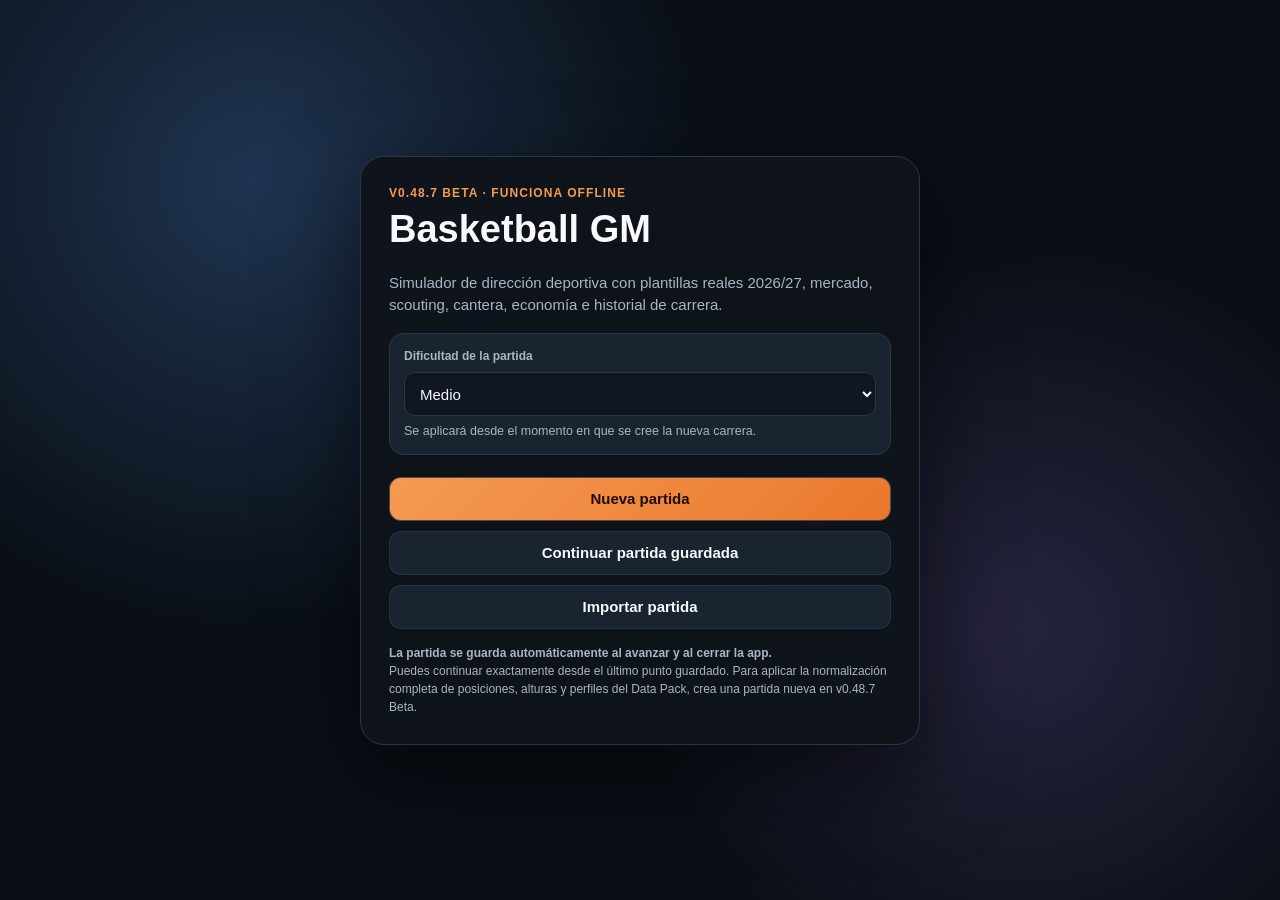
==== index.html @ 0c25a69c "Force installed app cache refresh for v0.48.7" ====
<!doctype html>
<html lang="es">
<head>
  <meta charset="utf-8" />
  <meta name="viewport" content="width=device-width,initial-scale=1,viewport-fit=cover" />
  <meta name="theme-color" content="#10141c" />
  <title>Basketball Manager</title>
  <script src="js/version.js"></script>
  <link rel="manifest" href="manifest.webmanifest?v=v0487" />
  <link rel="apple-touch-icon" sizes="192x192" href="icons/app-icon-192.png?v=v038" />
  <link rel="icon" type="image/png" sizes="192x192" href="icons/app-icon-192.png?v=v038" />
  <meta name="apple-mobile-web-app-capable" content="yes" />
  <meta name="apple-mobile-web-app-status-bar-style" content="black-translucent" />
  <meta name="apple-mobile-web-app-title" content="Basketball GM" />
  <meta name="mobile-web-app-capable" content="yes" />
  <link rel="stylesheet" href="css/styles.css?v=20260902b" />
  <link rel="stylesheet" href="css/mobile-safe-area.css" />
  <link rel="stylesheet" href="css/v022.css" />
  <link rel="stylesheet" href="css/v024.css" />
  <link rel="stylesheet" href="css/mobile-table-usability.css?v=20260902a" />
  <link rel="stylesheet" href="css/ui-v033.css?v=20260904a" />
  <link rel="stylesheet" href="css/ui-v035.css?v=20260904b" />
  <link rel="stylesheet" href="css/ui-v045.css?v=v045" />
  <link rel="stylesheet" href="css/ui-v046.css?v=v047" />
  <link rel="stylesheet" href="css/ui-v047.css?v=v048" />
  <link rel="stylesheet" href="css/ui-v048.css?v=v0487" />
  <link rel="stylesheet" href="css/ui-v049.css?v=v0487" />
</head>
<body>
  <div id="app"></div>
  <button id="pwaInstallBtn" class="pwa-install-btn" hidden>Instalar app</button>
  <div id="pwaInstallHint" class="pwa-install-hint" hidden></div>
  <script src="js/engine.js"></script>
  <script src="js/data.js"></script>
  <script src="js/data-quality.js?v=20260903b"></script>
  <script src="js/market-ai.js?v=20260903a"></script>
  <script src="js/real-free-agents-2026-27.js?v=20260902b"></script>
  <script src="js/real-rosters-2026-27.generated.js?v=20260903e"></script>
  <script src="js/real-rosters-manual-acb.js?v=20260903a"></script>
  <script src="js/real-rosters-manual-euro.js?v=20260903a"></script>
  <script src="js/real-rosters-manual-italy.js?v=20260903a"></script>
  <script src="js/real-rosters-manual-extra-2026-27.js?v=20260903a"></script>
  <script src="js/real-rosters-manual-more-2026-27.js?v=20260903a"></script>
  <script src="js/real-rosters-manual-greece-turkey-2026-27.js?v=20260903a"></script>
  <script src="js/real-rosters-manual-batch3-2026-27.js?v=20260903a"></script>
  <script src="js/real-rosters-manual-bigblock-2026-27.js?v=20260903a"></script>
  <script src="js/real-rosters-manual-batch4-2026-27.js?v=20260903a"></script>
  <script src="js/real-rosters-manual-batch5-2026-27.js?v=20260903a"></script>
  <script src="js/real-rosters-manual-batch6-2026-27.js?v=20260903a"></script>
  <script src="js/real-rosters-manual-batch7-2026-27.js?v=20260903a"></script>
  <script src="js/real-rosters-manual-batch8-2026-27.js?v=20260903a"></script>
  <script src="js/real-rosters-manual-batch9-2026-27.js?v=20260903a"></script>
  <script src="js/real-rosters-manual-batch10-2026-27.js?v=20260903a"></script>
  <script src="js/real-rosters-manual-batch11-2026-27.js?v=20260903a"></script>
  <script src="js/real-rosters-manual-batch12-2026-27.js?v=20260903a"></script>
  <script src="js/real-rosters-manual-batch13-2026-27.js?v=20260903a"></script>
  <script src="js/real-rosters-manual-batch14-2026-27.js?v=20260903a"></script>
  <script src="js/real-rosters-manual-batch15-2026-27.js?v=20260903a"></script>
  <script src="js/real-rosters-manual-batch16-2026-27.js?v=20260903a"></script>
  <script src="js/real-rosters-manual-merge.js?v=20260903u"></script>
  <script src="js/data-pack-real-2026-27.js?v=20260903u"></script>
  <script src="js/real-ratings-review-acb-euroleague-2026-27.js?v=20260903a"></script>
  <script src="js/app.js?v=v0487"></script>
  <script src="js/v022.js"></script>
  <script src="js/v024.js"></script>
  <script src="js/v025.js?v=20260902a"></script>
  <script src="js/v026.js?v=20260902a"></script>
  <script src="js/v027.js?v=20260903c"></script>
  <script src="js/pwa.js"></script>
  <script>
    window.addEventListener('load', () => {
      if (!('serviceWorker' in navigator)) return;
      setTimeout(() => navigator.serviceWorker.register('./sw.js?v=v0487', { updateViaCache: 'none' })
        .catch(err => console.warn('SW update:', err)), 0);
    });
  </script>
</body>
</html>
---- css/styles.css ----
:root{
  --bg:#0f131a;--panel:#171d27;--panel2:#202838;--text:#f5f7fb;--muted:#9aa7b8;
  --accent:#6fa8ff;--good:#56d38a;--warn:#f0bc5e;--bad:#f07178;--line:#2b3444;
  --shadow:0 14px 40px rgba(0,0,0,.28);--radius:16px;
}
*{box-sizing:border-box} html,body{margin:0;min-height:100%;background:var(--bg);color:var(--text);font-family:Inter,Segoe UI,Arial,sans-serif}
button,select,input{font:inherit}.hidden{display:none!important}.muted{color:var(--muted)}.good{color:var(--good)}.bad{color:var(--bad)}.warn{color:var(--warn)}
#app{min-height:100vh}.shell{display:grid;grid-template-columns:230px minmax(0,1fr);min-height:100vh}.sidebar{background:#0b0f15;border-right:1px solid var(--line);padding:18px 14px;position:sticky;top:0;height:100vh}.brand{font-weight:800;font-size:20px;margin:4px 8px 24px}.brand small{display:block;color:var(--muted);font-size:11px;font-weight:600;margin-top:2px}.nav{display:flex;flex-direction:column;gap:6px}.nav button,.bottom-nav button{background:transparent;color:var(--muted);border:0;text-align:left;padding:11px 12px;border-radius:12px;cursor:pointer}.nav button:hover,.nav button.active{background:var(--panel2);color:var(--text)}.side-footer{position:absolute;bottom:16px;left:14px;right:14px;color:var(--muted);font-size:12px}
.main{min-width:0}.topbar{height:68px;border-bottom:1px solid var(--line);display:flex;align-items:center;justify-content:space-between;padding:0 24px;background:rgba(15,19,26,.94);position:sticky;top:0;z-index:10;backdrop-filter:blur(10px)}.club-title{font-size:18px;font-weight:800}.club-meta{font-size:12px;color:var(--muted);margin-top:2px}.top-actions{display:flex;align-items:center;gap:10px}.budget{font-size:13px;color:var(--muted)}
.content{padding:24px;max-width:1350px;margin:0 auto 86px}.grid{display:grid;gap:16px}.grid.two{grid-template-columns:1.4fr 1fr}.grid.three{grid-template-columns:repeat(3,1fr)}.card{background:var(--panel);border:1px solid var(--line);border-radius:var(--radius);padding:18px;box-shadow:var(--shadow)}.card h2,.card h3{margin:0 0 14px}.eyebrow{text-transform:uppercase;letter-spacing:.09em;font-size:11px;color:var(--muted);font-weight:800}.big-score{font-size:36px;font-weight:900;line-height:1}.next-match{display:flex;align-items:center;justify-content:space-between;gap:12px;margin-top:15px}.match-teams{font-size:20px;font-weight:800}.date{color:var(--muted);font-size:13px;margin-top:4px}
.btn{border:0;border-radius:12px;padding:10px 14px;background:var(--panel2);color:var(--text);cursor:pointer;font-weight:700}.btn:hover{filter:brightness(1.08)}.btn.primary{background:var(--accent);color:#09111e}.btn.good{background:var(--good);color:#07120c}.btn.danger{background:var(--bad);color:#170809}.btn.small{padding:7px 10px;font-size:12px}.btn:disabled{opacity:.45;cursor:not-allowed}
.stat-row{display:grid;grid-template-columns:1fr auto;gap:12px;padding:9px 0;border-bottom:1px solid var(--line)}.stat-row:last-child{border-bottom:0}.rank-list{display:flex;flex-direction:column}.rank-item{display:grid;grid-template-columns:30px 1fr 42px 42px;gap:8px;padding:8px 0;border-bottom:1px solid var(--line);align-items:center;font-size:13px}.rank-item.user{font-weight:800;color:var(--accent)}
.table-wrap{overflow:auto;border-radius:12px;border:1px solid var(--line)}table{border-collapse:collapse;width:100%;min-width:760px;background:var(--panel)}th,td{padding:10px 12px;border-bottom:1px solid var(--line);font-size:13px;text-align:right;white-space:nowrap}th{position:sticky;top:0;background:#1d2532;color:var(--muted);z-index:2}td:first-child,th:first-child{text-align:left}.player-name{font-weight:750}.pill{display:inline-flex;padding:4px 8px;border-radius:999px;background:var(--panel2);font-size:11px;color:var(--muted)}
.player-card{display:grid;grid-template-columns:58px 1fr auto;gap:12px;align-items:center;padding:12px 0;border-bottom:1px solid var(--line)}.player-card:last-child{border-bottom:0}.ovr{width:52px;height:52px;border-radius:14px;background:var(--panel2);display:grid;place-items:center;font-weight:900;font-size:20px}.pc-name{font-weight:800}.pc-meta{font-size:12px;color:var(--muted);margin-top:3px}.pc-right{text-align:right}.bar{height:7px;background:#283243;border-radius:999px;overflow:hidden;margin-top:6px}.bar i{height:100%;display:block;background:var(--accent)}
.form-grid{display:grid;grid-template-columns:repeat(2,minmax(180px,1fr));gap:14px}.field{display:flex;flex-direction:column;gap:6px}.field label{font-size:12px;color:var(--muted);font-weight:700}.field select,.field input{background:#111722;border:1px solid var(--line);color:var(--text);padding:10px;border-radius:10px}.section-title{display:flex;justify-content:space-between;align-items:end;gap:12px;margin-bottom:16px}.section-title h1{margin:0;font-size:26px}.section-title p{margin:5px 0 0;color:var(--muted);font-size:13px}
.inbox-item{padding:12px 0;border-bottom:1px solid var(--line);display:flex;gap:10px}.inbox-item:last-child{border-bottom:0}.dot{width:10px;height:10px;border-radius:50%;background:var(--accent);margin-top:5px;flex:0 0 auto}.dot.warn{background:var(--warn)}.dot.bad{background:var(--bad)}.msg-title{font-weight:750;font-size:13px}.msg-text{font-size:12px;color:var(--muted);margin-top:2px}.schedule-item{display:grid;grid-template-columns:85px 1fr auto;gap:10px;align-items:center;padding:11px 0;border-bottom:1px solid var(--line)}.schedule-item:last-child{border-bottom:0}.schedule-item.played{opacity:.68}.score-chip{font-weight:900}.win{color:var(--good)}.loss{color:var(--bad)}
.modal-backdrop{position:fixed;inset:0;background:rgba(0,0,0,.68);display:grid;place-items:center;padding:18px;z-index:100}.modal{width:min(980px,100%);max-height:90vh;overflow:auto;background:#111722;border:1px solid var(--line);border-radius:20px;box-shadow:0 25px 80px rgba(0,0,0,.55);padding:20px}.modal-head{display:flex;justify-content:space-between;gap:12px;align-items:center;margin-bottom:18px}.result-head{text-align:center;padding:16px 0 24px}.result-teams{font-size:20px;font-weight:800}.result-score{font-size:50px;font-weight:950;margin:8px 0}.tabs{display:flex;gap:8px;flex-wrap:wrap;margin-bottom:14px}.tabs button{border:1px solid var(--line);background:var(--panel);color:var(--muted);padding:8px 11px;border-radius:10px;cursor:pointer}.tabs button.active{color:var(--text);border-color:var(--accent)}
.start-screen{min-height:100vh;display:grid;place-items:center;padding:24px;background:radial-gradient(circle at 20% 20%,#1f3451,transparent 36%),radial-gradient(circle at 80% 70%,#25243e,transparent 32%),var(--bg)}.start-card{width:min(560px,100%);background:rgba(15,19,26,.92);border:1px solid var(--line);border-radius:24px;padding:28px;box-shadow:0 30px 90px rgba(0,0,0,.5)}.start-card h1{font-size:38px;margin:0 0 6px}.start-card p{color:var(--muted);line-height:1.5}.start-actions{display:grid;gap:10px;margin-top:22px}.file-input{display:none}.note{font-size:12px;color:var(--muted);line-height:1.5;margin-top:15px}
.bottom-nav{display:none}.toast{position:fixed;right:20px;bottom:20px;background:#202838;border:1px solid var(--line);padding:11px 14px;border-radius:12px;z-index:150;box-shadow:var(--shadow);font-size:13px}
@media(max-width:900px){.shell{grid-template-columns:1fr}.sidebar{display:none}.topbar{height:60px;padding:0 14px}.content{padding:14px 12px 88px}.grid.two,.grid.three{grid-template-columns:1fr}.bottom-nav{position:fixed;display:grid;grid-template-columns:repeat(5,1fr);left:0;right:0;bottom:0;background:#0b0f15;border-top:1px solid var(--line);z-index:30;padding-bottom:env(safe-area-inset-bottom)}.bottom-nav button{text-align:center;padding:11px 4px 8px;font-size:11px}.bottom-nav button.active{color:var(--accent)}.budget{display:none}.form-grid{grid-template-columns:1fr}.next-match{align-items:flex-start;flex-direction:column}.section-title{align-items:flex-start;flex-direction:column}.modal{padding:14px}.result-score{font-size:42px}.player-card{grid-template-columns:54px 1fr}.pc-right{grid-column:2;text-align:left}.start-card{padding:22px}.start-card h1{font-size:32px}}

/* v0.3 director deportivo */
.link-btn{background:none;border:0;color:var(--text);padding:0;cursor:pointer;text-align:left}.link-btn:hover{color:var(--accent);text-decoration:underline}.ovr-btn{border:0;color:var(--text);cursor:pointer}.tiny{font-size:11px;color:var(--muted);margin-top:3px}.inbox-body{min-width:0;flex:1}.inbox-actions{display:flex;gap:7px;margin-top:9px;flex-wrap:wrap}.finance-chips{display:flex;gap:8px;flex-wrap:wrap}.market-tabs{margin-bottom:16px}.market-filters{display:grid;grid-template-columns:2fr repeat(3,1fr);gap:12px}.table-note{font-size:11px;color:var(--muted);padding-top:10px}.summary-strip{display:grid;grid-template-columns:repeat(3,1fr);gap:10px;margin-bottom:16px}.summary-strip>div{background:var(--panel2);border-radius:12px;padding:12px;display:flex;flex-direction:column;gap:4px}.switch-row{display:inline-flex;gap:6px;align-items:center;justify-content:flex-end}.offer-card{display:flex;justify-content:space-between;align-items:center;gap:14px;padding:13px 0;border-bottom:1px solid var(--line)}.offer-card:last-child{border-bottom:0}.offer-card.resolved{opacity:.58}.news-line{display:grid;grid-template-columns:95px 1fr;gap:12px;padding:9px 0;border-bottom:1px solid var(--line);font-size:13px}.news-line:last-child{border-bottom:0}.action-row{display:flex;gap:8px;flex-wrap:wrap}.good-pill{color:var(--good);border:1px solid rgba(86,211,138,.35)}
.profile-hero{display:grid;grid-template-columns:130px 1fr;gap:20px;align-items:center;background:var(--panel);border:1px solid var(--line);border-radius:16px;padding:18px}.profile-ovr{height:112px;border-radius:18px;background:var(--panel2);display:grid;place-items:center;font-size:44px;font-weight:950}.profile-ovr span{display:block;font-size:10px;color:var(--muted);margin-top:-32px}.attribute-grid{display:grid;grid-template-columns:repeat(3,1fr);gap:12px;margin-top:16px}.attr-group{background:var(--panel);border:1px solid var(--line);border-radius:14px;padding:14px}.attr-group h3{margin:0 0 10px}.attr-line{display:flex;justify-content:space-between;gap:12px;padding:6px 0;border-bottom:1px solid var(--line);font-size:12px}.attr-line:last-child{border-bottom:0}.modal-actions{display:flex;justify-content:flex-end;gap:8px;margin-top:16px}.negotiation-summary{display:flex;flex-wrap:wrap;gap:9px;margin-bottom:14px}.negotiation-summary>span{background:var(--panel2);border-radius:999px;padding:7px 10px;font-size:12px}.inner-card{box-shadow:none}.neg-response{margin:14px 0;padding:12px;border-radius:12px;background:var(--panel2);color:var(--muted);font-size:13px;line-height:1.45}.negotiation-form{margin-bottom:12px}
@media(max-width:900px){.market-filters{grid-template-columns:1fr 1fr}.summary-strip{grid-template-columns:1fr}.profile-hero{grid-template-columns:90px 1fr}.profile-ovr{height:90px;font-size:34px}.attribute-grid{grid-template-columns:1fr}.news-line{grid-template-columns:75px 1fr}.offer-card{align-items:flex-start;flex-direction:column}.finance-chips{width:100%}}
@media(max-width:560px){.market-filters{grid-template-columns:1fr}.profile-hero{grid-template-columns:1fr}.profile-ovr{height:78px}.profile-ovr span{margin-top:-22px}}

/* v0.4 scouting */
.knowledge-0{color:var(--muted)}.knowledge-1{color:#d0d7e2}.knowledge-2{color:var(--warn)}.knowledge-3{color:var(--good)}
.estimated-ovr{font-size:32px}.estimated-ovr span{font-size:10px}.scout-grid{align-items:stretch}.scout-card{min-height:235px}.scout-busy,.scout-free{margin-top:14px;border-radius:12px;padding:10px 12px;display:flex;flex-direction:column;gap:3px;font-size:12px}.scout-busy{background:rgba(240,188,94,.10);border:1px solid rgba(240,188,94,.28);color:var(--warn)}.scout-busy span{color:var(--muted)}.scout-free{background:rgba(86,211,138,.10);border:1px solid rgba(86,211,138,.28);color:var(--good);font-weight:800}.warn-pill{color:var(--warn);border:1px solid rgba(240,188,94,.35)}

/* v0.5+: quinteto, staff y estadísticas */
.training-label{font-size:11px;color:var(--muted);font-weight:800;margin-bottom:5px;text-transform:uppercase;letter-spacing:.04em}.section-inline{display:flex;justify-content:space-between;align-items:center;gap:12px;margin-bottom:12px}.court-wrap{display:flex;justify-content:center}.basket-court{position:relative;width:min(100%,720px);aspect-ratio:1.72/1;border:3px solid rgba(255,255,255,.68);border-radius:14px;background:linear-gradient(90deg,rgba(203,143,75,.34),rgba(184,119,61,.28));overflow:hidden;box-shadow:inset 0 0 0 2px rgba(0,0,0,.12)}.court-line.half{position:absolute;left:0;right:0;top:50%;height:2px;background:rgba(255,255,255,.6)}.court-circle{position:absolute;border:2px solid rgba(255,255,255,.58);border-radius:50%}.center-circle{width:16%;aspect-ratio:1;left:42%;top:36%}.paint{position:absolute;left:35%;width:30%;height:18%;border:2px solid rgba(255,255,255,.55)}.paint-top{top:-2px}.paint-bottom{bottom:-2px}.top-arc{width:28%;height:22%;left:36%;top:-14%;}.bottom-arc{width:28%;height:22%;left:36%;bottom:-14%}.court-player{position:absolute;transform:translate(-50%,-50%);min-width:112px;max-width:150px;border:1px solid rgba(255,255,255,.25);background:rgba(10,15,22,.9);color:var(--text);border-radius:13px;padding:7px 9px;box-shadow:0 6px 18px rgba(0,0,0,.28);cursor:pointer;text-align:center}.court-player:hover{border-color:var(--accent);transform:translate(-50%,-50%) scale(1.04)}.court-player b{display:block;font-size:12px;white-space:nowrap;overflow:hidden;text-overflow:ellipsis}.court-player small{display:block;color:var(--muted);font-size:10px;margin-top:2px}.court-pos{display:block;color:var(--accent);font-size:9px;font-weight:900;text-transform:uppercase;letter-spacing:.04em;margin-bottom:2px}.pos-pg{left:50%;top:78%}.pos-sg{left:23%;top:61%}.pos-sf{left:77%;top:61%}.pos-pf{left:33%;top:29%}.pos-c{left:66%;top:21%}.staff-row{display:grid;grid-template-columns:minmax(160px,1fr) auto auto;gap:14px;align-items:center;padding:12px 0;border-bottom:1px solid var(--line)}.staff-row:last-child{border-bottom:0}.staff-metrics{display:flex;gap:12px;flex-wrap:wrap;font-size:12px;color:var(--muted)}.staff-metrics b{color:var(--text)}.stats-filters{display:grid;grid-template-columns:repeat(2,minmax(180px,280px));gap:14px}.user-stat-row{background:rgba(93,155,255,.08)}
@media(max-width:700px){.basket-court{aspect-ratio:1.25/1}.court-player{min-width:78px;max-width:100px;padding:5px}.court-player b{font-size:10px}.court-player small{font-size:9px}.pos-pg{top:80%}.pos-sg{left:20%;top:61%}.pos-sf{left:80%;top:61%}.pos-pf{left:30%;top:29%}.pos-c{left:70%;top:23%}.staff-row{grid-template-columns:1fr auto}.staff-metrics{grid-column:1/3}.stats-filters{grid-template-columns:1fr}.section-inline{align-items:flex-start;flex-direction:column}.bottom-nav{grid-template-columns:repeat(6,1fr)}}

/* v0.6 Cantera */
.action-stack{display:flex;gap:6px;flex-wrap:wrap}.young-actions{display:flex;gap:5px;margin-top:6px}.tiny-btn{font-size:11px;padding:5px 7px}.loan-list{display:grid;gap:10px}.loan-row,.development-row{display:grid;grid-template-columns:minmax(180px,1.3fr) minmax(260px,1.5fr);gap:14px;align-items:center;padding:13px 0;border-bottom:1px solid var(--line)}.loan-row:last-child,.development-row:last-child{border-bottom:0}.loan-stats{display:flex;gap:14px;justify-content:flex-end;flex-wrap:wrap}.loan-stats span{font-size:12px;color:var(--muted)}.loan-stats b{color:var(--text);margin-left:3px}.development-row{grid-template-columns:minmax(180px,1.2fr) minmax(260px,1.5fr) auto}.dev-meter{display:grid;grid-template-columns:auto 1fr auto;gap:8px;align-items:center;font-size:12px}.dev-meter .bar{min-width:120px}.staff-card{display:flex;justify-content:space-between;gap:12px;align-items:center;padding:12px;border:1px solid var(--line);border-radius:12px;background:rgba(255,255,255,.025)}
@media(max-width:760px){.loan-row,.development-row{grid-template-columns:1fr}.loan-stats{justify-content:flex-start}.dev-meter{grid-template-columns:auto 1fr auto}.action-stack{flex-direction:column}.bottom-nav button{font-size:10px;padding:8px 5px}}

/* v0.7 roles, moral, tarjetas y cesiones */
.player-card-v07{align-items:stretch;padding:14px 0}.pc-main{min-width:0}.pc-head{display:flex;gap:9px;align-items:center;justify-content:space-between;flex-wrap:wrap}.morale-pill{display:inline-flex;align-items:center;border-radius:999px;padding:4px 8px;font-size:10px;font-weight:850;border:1px solid transparent}.morale-great{color:#6be69d;background:rgba(86,211,138,.13);border-color:rgba(86,211,138,.35)}.morale-good{color:#9be8bc;background:rgba(86,211,138,.08);border-color:rgba(86,211,138,.22)}.morale-normal{color:#d6dbe5;background:rgba(180,190,205,.08);border-color:rgba(180,190,205,.18)}.morale-low{color:var(--warn);background:rgba(240,188,94,.09);border-color:rgba(240,188,94,.27)}.morale-bad{color:var(--bad);background:rgba(240,113,120,.09);border-color:rgba(240,113,120,.30)}
.role-row{display:flex;align-items:center;gap:7px;flex-wrap:wrap;margin-top:8px;font-size:11px;color:var(--muted)}.role-row select{background:#111722;border:1px solid var(--line);color:var(--text);padding:5px 7px;border-radius:8px;font-size:11px}.promised-role{opacity:.75}.minutes-head{display:flex;justify-content:space-between;gap:10px;font-size:10px;color:var(--muted);margin-top:9px}.minutes-head b{color:var(--accent)}.minutes-bar{margin-top:4px;height:6px}.card-stats{display:flex;gap:10px;flex-wrap:wrap;margin-top:8px}.card-stats span{font-size:10px;color:var(--muted);background:rgba(255,255,255,.025);border:1px solid var(--line);border-radius:7px;padding:4px 6px}.card-stats b{color:var(--text);margin-left:2px}.loan-quality{display:flex;gap:8px;align-items:center;flex-wrap:wrap}
@media(max-width:900px){.player-card-v07{grid-template-columns:54px 1fr}.player-card-v07 .pc-right{grid-column:2}.pc-head{align-items:flex-start}.card-stats{gap:5px}.role-row{align-items:flex-start}}

/* v0.10 filtros persistentes, paginación y estadísticas globales */
.filter-actions{justify-content:flex-end}.market-result-head{display:flex;justify-content:space-between;gap:12px;align-items:center;color:var(--muted);font-size:12px;margin-bottom:10px}.market-result-head b{color:var(--text)}.pagination{display:flex;align-items:center;justify-content:center;gap:12px;padding-top:14px;color:var(--muted);font-size:12px}.pagination span{min-width:130px;text-align:center}
@media(max-width:700px){.market-result-head{align-items:flex-start;flex-direction:column}.pagination{justify-content:space-between}.pagination span{min-width:0}.filter-actions .btn{width:100%}}

/* v0.11 gestión humana, directiva y patrocinio */
.confidence-score{font-size:28px;font-weight:950;color:var(--accent);line-height:1}.confidence-score small{font-size:11px;color:var(--muted);font-weight:700}.confidence-bar{height:8px;margin-bottom:12px}.objective-row{display:flex;justify-content:space-between;gap:12px;align-items:center;padding:10px 0;border-bottom:1px solid var(--line)}.objective-row:last-child{border-bottom:0}.objective-row>div{display:flex;flex-direction:column;gap:3px}.objective-row small{color:var(--muted);font-size:10px}.coach-mini{display:grid;grid-template-columns:1fr auto auto;align-items:center;gap:10px;margin-top:12px;padding-top:12px;border-top:1px solid var(--line);font-size:12px}.coach-mini span{color:var(--muted)}.sponsor-summary{display:flex;flex-direction:column;gap:5px;margin-bottom:12px}.sponsor-summary b{font-size:18px}.sponsor-summary span{color:var(--muted);font-size:11px}.sponsor-summary strong{color:var(--good)}.sponsor-offer{display:flex;flex-direction:column}.sponsor-fixed{font-size:25px;font-weight:950;color:var(--accent);margin:8px 0 14px}.sponsor-fixed small{display:block;font-size:10px;color:var(--muted);font-weight:700;margin-top:2px}.board-home .section-inline{margin-bottom:8px}
@media(max-width:700px){.coach-mini{grid-template-columns:1fr}.coach-mini .btn{width:100%}.objective-row{align-items:flex-start}.grid.three{grid-template-columns:1fr}}

/* ===== v0.12 ===== */
.grid.five{grid-template-columns:repeat(5,minmax(0,1fr))}
.depth-grid{align-items:start}
.depth-card{min-width:0}
.depth-card h3{margin:0}
.depth-player{display:flex;justify-content:space-between;gap:10px;padding:9px 0;border-bottom:1px solid var(--border)}
.depth-player:last-of-type{border-bottom:0}
.need-alta{border-color:rgba(239,83,80,.5);color:#ff9a98}
.need-media{border-color:rgba(255,183,77,.5);color:#ffd18b}
.need-baja{border-color:rgba(102,187,106,.5);color:#a7e7aa}
.big-metric{font-size:44px;font-weight:900;line-height:1;margin:8px 0}.big-metric small{font-size:15px;color:var(--muted);margin-left:4px}
.player-line,.chem-row,.coach-trust-row,.recent-result{display:flex;align-items:center;justify-content:space-between;gap:12px;padding:9px 0;border-bottom:1px solid var(--border)}
.player-line span{font-size:12px;color:var(--muted)}
.chem-row.good b{color:#85d98b}.chem-row.bad b{color:#ff8582}
.coach-trust-row .link-btn{min-width:155px;text-align:left}
.mini-meter{height:7px;background:rgba(255,255,255,.08);border-radius:99px;overflow:hidden;flex:1}.mini-meter i{display:block;height:100%;background:#2f83ff;border-radius:99px}
.recent-result.win{border-left:3px solid #66bb6a;padding-left:8px}.recent-result.loss{border-left:3px solid #ef5350;padding-left:8px}
.small-score{font-size:27px}
.watch-btn{font-size:18px;min-width:36px}.watch-btn.watched{color:#ffd166}
.big-link{font-size:18px;font-weight:800;margin:6px 0 14px}
.dashboard-extra .card{min-height:150px}
.action-stack{display:flex;flex-direction:column;gap:9px}
@media(max-width:1180px){.grid.five{grid-template-columns:repeat(2,minmax(0,1fr))}}
@media(max-width:720px){.grid.five{grid-template-columns:1fr}.coach-trust-row{align-items:flex-start;flex-wrap:wrap}.coach-trust-row .mini-meter{order:3;flex-basis:100%}}

/* v0.13 */
.profile-tabs{display:flex;gap:8px;flex-wrap:wrap;margin:14px 0 10px}.profile-tabs button{border:1px solid var(--line);background:var(--panel2);color:var(--muted);padding:8px 12px;border-radius:10px;cursor:pointer}.profile-tabs button.active{background:var(--accent);color:#fff;border-color:transparent}.profile-alert{padding:10px 12px;border-radius:10px;margin-top:12px;background:rgba(197,67,67,.12);border:1px solid rgba(197,67,67,.35)}
.medical-row,.draft-row,.injury-history{display:flex;align-items:center;justify-content:space-between;gap:12px;padding:11px 0;border-bottom:1px solid var(--line)}.medical-row:last-child,.draft-row:last-child,.injury-history:last-child{border-bottom:none}.injury-history{align-items:flex-start;flex-direction:column;gap:4px}.injury-history span{color:var(--muted);font-size:.85rem}.tiny-check{display:flex;align-items:center;gap:6px;white-space:nowrap;font-size:.78rem;color:var(--muted)}
.dev-chart{height:155px;display:flex;align-items:flex-end;gap:7px;padding:16px 4px 24px;border-bottom:1px solid var(--line);margin-bottom:14px}.dev-bar{height:100%;flex:1;min-width:13px;display:flex;align-items:flex-end;position:relative}.dev-bar i{width:100%;display:block;background:linear-gradient(180deg,var(--accent),rgba(77,143,255,.42));border-radius:5px 5px 2px 2px}.dev-bar small{position:absolute;bottom:-20px;left:50%;transform:translateX(-50%);font-size:.62rem;color:var(--muted);white-space:nowrap}.warn{color:#c59033}.pill.warn{background:rgba(197,144,51,.14);color:#d8a54d}.player-card .injury-badge{display:inline-flex;margin-top:6px;background:rgba(197,67,67,.12);color:#d96a6a;border-radius:999px;padding:3px 7px;font-size:.7rem}

/* v0.14 personality / agents */
.personality-bars{display:grid;gap:8px;margin-top:12px}.personality-row{display:flex;justify-content:space-between;gap:14px;align-items:center;padding:9px 0;border-bottom:1px solid rgba(255,255,255,.08)}.personality-row>div:first-child{display:flex;flex-direction:column}.personality-row small{color:var(--muted);font-size:11px;margin-top:2px}.mini-score{min-width:42px;height:34px;border-radius:10px;background:rgba(42,126,255,.14);display:flex;align-items:center;justify-content:center;font-weight:800}.personality-row:last-child{border-bottom:0}

/* v0.15 economía avanzada */
.good-text{color:var(--good)!important}.bad-text{color:#ef7774!important}
.grid.four{grid-template-columns:repeat(4,minmax(0,1fr))}
@media(max-width:1100px){.grid.four{grid-template-columns:repeat(2,minmax(0,1fr))}}
@media(max-width:700px){.grid.four{grid-template-columns:1fr}}

/* v0.16 estadísticas avanzadas, historial, récords y logros */
.stats-filters-v16{grid-template-columns:2fr 1fr 1.3fr .8fr}
.stats-leaders{display:grid;grid-template-columns:repeat(3,minmax(0,1fr));gap:12px;margin-top:16px}
.stat-leader{background:var(--panel);border:1px solid var(--line);border-radius:14px;padding:14px;display:flex;flex-direction:column;gap:3px;min-width:0}
.stat-leader small{font-size:10px;color:var(--muted);text-transform:uppercase;letter-spacing:.08em}.stat-leader b{font-size:26px;color:var(--accent)}.stat-leader span{font-size:12px;white-space:nowrap;overflow:hidden;text-overflow:ellipsis}
.history-kpis .big-metric{margin-bottom:5px}.record-grid{display:grid;grid-template-columns:repeat(2,minmax(0,1fr));gap:8px}.record-line{display:grid;grid-template-columns:1fr auto;gap:3px 10px;padding:11px;border:1px solid var(--line);border-radius:11px;background:rgba(255,255,255,.022)}.record-line span{font-size:11px;color:var(--muted)}.record-line b{font-size:18px;color:var(--text)}.record-line small{grid-column:1/3;color:var(--muted);font-size:10px;white-space:nowrap;overflow:hidden;text-overflow:ellipsis}
.achievement-grid{display:grid;grid-template-columns:repeat(2,minmax(0,1fr));gap:8px}.achievement{display:grid;grid-template-columns:38px 1fr;gap:10px;align-items:center;padding:10px;border:1px solid var(--line);border-radius:11px}.achievement-icon{width:36px;height:36px;border-radius:10px;display:flex;align-items:center;justify-content:center;background:rgba(255,255,255,.05);font-weight:950}.achievement b,.achievement small,.achievement em{display:block}.achievement small{font-size:10px;color:var(--muted);margin-top:2px}.achievement em{font-size:9px;color:var(--good);font-style:normal;margin-top:4px}.achievement.locked{opacity:.42;filter:saturate(.35)}.achievement.unlocked{border-color:rgba(86,211,138,.32);background:rgba(86,211,138,.035)}.achievement.unlocked .achievement-icon{background:rgba(86,211,138,.13);color:var(--good)}
.season-history{border-top:1px solid var(--line)}.season-history:first-of-type{border-top:0}.season-history summary{cursor:pointer;display:grid;grid-template-columns:110px 1fr 1.2fr;gap:12px;align-items:center;padding:14px 4px;list-style:none}.season-history summary::-webkit-details-marker{display:none}.season-history summary span{font-size:11px;color:var(--muted)}.season-history[open] summary{color:var(--accent)}.season-history-body{padding:0 4px 12px}
@media(max-width:900px){.stats-filters-v16{grid-template-columns:1fr 1fr}.record-grid,.achievement-grid{grid-template-columns:1fr}.season-history summary{grid-template-columns:1fr 1fr}.season-history summary span:last-child{grid-column:1/3}}
@media(max-width:620px){.stats-filters-v16,.stats-leaders{grid-template-columns:1fr}.season-history summary{grid-template-columns:1fr}.season-history summary span:last-child{grid-column:auto}.stat-leader{padding:11px}.history-kpis{grid-template-columns:repeat(2,minmax(0,1fr))!important}}
.compact-career{margin:8px 0 12px}.compact-career>div{padding:9px;border:1px solid var(--line);border-radius:9px;background:rgba(255,255,255,.02)}.compact-career small,.compact-career b{display:block}.compact-career small{font-size:9px;color:var(--muted);text-transform:uppercase}.compact-career b{margin-top:3px}

/* v0.17 experiencia de juego */
.preseason-banner{display:flex;align-items:center;justify-content:space-between;gap:12px;padding:12px 14px;margin-bottom:16px;border:1px solid rgba(86,211,138,.32);background:rgba(86,211,138,.06);border-radius:14px}.preseason-banner>div{display:flex;flex-direction:column;gap:3px}.preseason-banner span{font-size:11px;color:var(--muted)}
.preseason-focus{display:flex;gap:8px;flex-wrap:wrap}.friendly-row{display:flex;justify-content:space-between;gap:12px;padding:10px 0;border-bottom:1px solid var(--line)}.friendly-row:last-child{border-bottom:0}
.profile-summary-grid{display:grid;grid-template-columns:repeat(4,minmax(0,1fr));gap:8px;margin:12px 0}.profile-summary-grid>div{padding:10px;border:1px solid var(--line);border-radius:11px;background:rgba(255,255,255,.025)}.profile-summary-grid small,.profile-summary-grid b,.profile-summary-grid span{display:block}.profile-summary-grid small{font-size:9px;text-transform:uppercase;color:var(--muted)}.profile-summary-grid b{font-size:15px;margin-top:4px}.profile-summary-grid span{font-size:10px;color:var(--muted);margin-top:2px}
.weekly-kpis{display:grid;grid-template-columns:repeat(4,1fr);gap:6px;margin:10px 0}.weekly-kpis span{padding:8px;background:rgba(255,255,255,.025);border-radius:9px;font-size:10px;color:var(--muted)}.weekly-kpis b{display:block;font-size:17px;color:var(--text)}
.notice-tabs{margin-bottom:12px}.notice-center{padding-top:8px}.notice-row{display:grid;grid-template-columns:70px 1fr;gap:12px;padding:13px 0;border-bottom:1px solid var(--line)}.notice-row.resolved{opacity:.48}.notice-row p{margin:4px 0;color:var(--muted);font-size:12px}.notice-row small{font-size:10px;color:var(--muted)}.notice-tag{font-size:9px;font-weight:900;letter-spacing:.06em;color:var(--accent);padding-top:2px}.inbox-actions{display:flex;gap:7px;flex-wrap:wrap;margin-top:8px}
.calendar-toolbar{display:flex;justify-content:space-between;align-items:center;gap:12px;margin-bottom:12px}.calendar-toolbar select{background:#111722;border:1px solid var(--line);color:var(--text);padding:9px;border-radius:10px}.schedule-layout{grid-template-columns:minmax(0,2.3fr) minmax(260px,.8fr)}.month-calendar{min-width:700px}.cal-weekdays,.cal-grid{display:grid;grid-template-columns:repeat(7,1fr)}.cal-weekdays span{text-align:center;font-size:10px;color:var(--muted);padding:6px}.cal-cell{min-height:105px;border:1px solid var(--line);padding:7px;background:rgba(255,255,255,.015);display:flex;flex-direction:column;gap:5px}.cal-cell.empty{opacity:.25;background:transparent}.cal-cell.today{outline:2px solid var(--accent);outline-offset:-2px}.cal-cell>b{font-size:11px}.cal-event{font-size:9px;padding:4px 5px;border-radius:6px;background:rgba(111,168,255,.12);line-height:1.2}.cal-event.scout{background:rgba(240,188,94,.12)}.cal-event.friendly{background:rgba(86,211,138,.12)}.agenda-alert{display:flex;justify-content:space-between;gap:10px;padding:8px 0;border-bottom:1px solid var(--line);font-size:11px}.agenda-alert:last-child{border-bottom:0}
.global-search-results{display:grid;grid-template-columns:2fr 1fr 1fr;gap:14px;margin-top:14px}.search-section{min-width:0}.search-section h3{margin:0 0 7px}.search-result{width:100%;display:flex;flex-direction:column;align-items:flex-start;gap:2px;padding:9px;border:0;border-bottom:1px solid var(--line);background:transparent;color:var(--text);text-align:left;cursor:pointer}.search-result:hover{background:rgba(255,255,255,.035)}.search-result span{font-size:10px;color:var(--muted)}.search-result.static{cursor:default}.comparison-table th,.comparison-table td{text-align:center}.comparison-table th:first-child,.comparison-table td:first-child{text-align:left}.unit-grid{display:grid;grid-template-columns:1fr 1fr;gap:20px}.unit-player{display:flex;justify-content:space-between;gap:12px;padding:9px 0;border-bottom:1px solid var(--line)}
@media(max-width:950px){.schedule-layout{grid-template-columns:1fr}.global-search-results{grid-template-columns:1fr}.profile-summary-grid{grid-template-columns:1fr 1fr}.month-calendar{min-width:620px}.calendar-toolbar{align-items:flex-start;flex-direction:column}.unit-grid{grid-template-columns:1fr}}
@media(max-width:620px){.profile-summary-grid,.weekly-kpis{grid-template-columns:1fr 1fr}.notice-row{grid-template-columns:1fr}.notice-tag{padding-top:0}.preseason-banner{align-items:flex-start;flex-direction:column}.month-calendar{min-width:570px}}


/* v0.17.1 fix responsive de cantera */
.academy-table-wrap{position:relative;overflow-x:auto;overflow-y:visible;-webkit-overflow-scrolling:touch;overscroll-behavior-inline:contain}
.academy-table{min-width:1220px}
.academy-table .academy-actions-col{position:sticky;right:0;background:#171e29;z-index:3;box-shadow:-10px 0 14px rgba(5,8,12,.22)}
.academy-table thead .academy-actions-col{z-index:5;background:#1d2532}
.academy-table tbody tr:hover .academy-actions-col{background:#1b2430}
.academy-mobile-actions{display:none;gap:6px;margin-top:7px;flex-wrap:wrap}
@media(max-width:760px){
  .academy-table{min-width:900px}
  .academy-mobile-actions{display:flex}
  .academy-table th:nth-child(6),.academy-table td:nth-child(6),
  .academy-table th:nth-child(9),.academy-table td:nth-child(9),
  .academy-table th:nth-child(10),.academy-table td:nth-child(10),
  .academy-table th:nth-child(11),.academy-table td:nth-child(11),
  .academy-table th:nth-child(13),.academy-table td:nth-child(13),
  .academy-table th:nth-child(14),.academy-table td:nth-child(14){display:none}
  .academy-table .academy-actions-col{display:none}
  .academy-table td:first-child,.academy-table th:first-child{min-width:170px}
  .academy-table-wrap{margin-left:-4px;margin-right:-4px}
}

/* ===== v0.19 combined: long-term balance + mobile-first visual polish ===== */
:root{
  --bg:#0b1017;--panel:#121a24;--panel2:#1a2532;--text:#f7f9fc;--muted:#94a3b8;
  --accent:#7cb4ff;--accent-strong:#4f91ed;--good:#5fd79a;--warn:#f2bd65;--bad:#f27d84;--line:#263344;
  --shadow:0 12px 34px rgba(0,0,0,.22);--radius:18px;--surface-soft:rgba(255,255,255,.028)
}
html[data-theme="light"]{
  --bg:#f3f6fa;--panel:#ffffff;--panel2:#edf2f8;--text:#152033;--muted:#627187;
  --accent:#2f78d8;--accent-strong:#1c63bd;--good:#23885a;--warn:#ad7516;--bad:#c64e56;--line:#d9e1ec;
  --shadow:0 9px 28px rgba(43,61,83,.10);--surface-soft:rgba(22,54,92,.035)
}
html[data-theme="light"] body{background:linear-gradient(180deg,#f8fafc 0,#f2f6fb 100%)}
html[data-theme="light"] .sidebar,html[data-theme="light"] .bottom-nav{background:#fff}
html[data-theme="light"] .topbar{background:rgba(248,250,252,.90)}
html[data-theme="light"] .field select,html[data-theme="light"] .field input,html[data-theme="light"] .calendar-toolbar select{background:#fff;color:var(--text)}
html[data-theme="light"] th{background:#edf2f8}
html[data-theme="light"] .modal{background:#fff}
html[data-theme="light"] .court-player{background:rgba(255,255,255,.94);color:#162236}
html[data-theme="light"] .academy-table .academy-actions-col{background:#fff}
html[data-theme="light"] .academy-table thead .academy-actions-col{background:#edf2f8}

body{background:radial-gradient(circle at 100% 0%,rgba(67,121,192,.11),transparent 28%),var(--bg)}
.sidebar{background:linear-gradient(180deg,#090e14 0,#0d141d 100%);padding:20px 14px}
.brand{letter-spacing:.02em}.brand small{margin-top:5px}
.nav button{display:flex;align-items:center;gap:9px;font-weight:700;transition:.18s ease}
.nav button.active{box-shadow:inset 3px 0 0 var(--accent)}
.topbar{height:70px;background:rgba(11,16,23,.88);box-shadow:0 1px 0 rgba(255,255,255,.02)}
.content{padding:26px;max-width:1440px}
.card{box-shadow:var(--shadow);background:linear-gradient(180deg,var(--panel),color-mix(in srgb,var(--panel) 92%,var(--panel2) 8%));transition:transform .16s ease,border-color .16s ease}
.card:hover{border-color:color-mix(in srgb,var(--line) 65%,var(--accent) 35%)}
.btn{min-height:40px;display:inline-flex;align-items:center;justify-content:center;gap:6px;transition:transform .12s ease,filter .12s ease,background .12s ease}
.btn:hover{transform:translateY(-1px)}.btn:active{transform:translateY(0)}
.btn.primary{background:linear-gradient(135deg,var(--accent),var(--accent-strong))}
.icon-btn{min-width:40px;padding-inline:10px}
.pill{border:1px solid color-mix(in srgb,var(--line) 80%,transparent);background:var(--surface-soft)}
.section-title h1{font-size:clamp(24px,3vw,34px);letter-spacing:-.035em}
.big-metric{font-size:clamp(30px,4vw,44px);font-weight:950;letter-spacing:-.04em}
.table-wrap{scrollbar-width:thin;scrollbar-color:var(--line) transparent}
th{top:0;z-index:4}.table-wrap td:first-child,.table-wrap th:first-child{position:sticky;left:0;z-index:3;background:var(--panel)}.table-wrap th:first-child{z-index:6;background:#1d2532}
html[data-theme="light"] .table-wrap td:first-child{background:#fff}html[data-theme="light"] .table-wrap th:first-child{background:#edf2f8}
.player-card-v07{border:1px solid transparent;border-radius:14px;padding:14px 10px;margin:0 -2px}.player-card-v07:hover{background:var(--surface-soft);border-color:var(--line)}
.card-stats{display:grid;grid-template-columns:repeat(6,minmax(48px,1fr));gap:6px;margin-top:9px}.card-stats span{padding:7px 6px;border-radius:9px;background:var(--surface-soft);font-size:10px;color:var(--muted)}.card-stats b{display:block;color:var(--text);font-size:12px;margin-top:2px}
.minutes-bar{height:8px}.minutes-bar i{background:linear-gradient(90deg,var(--accent-strong),var(--accent))}
.morale-pill{box-shadow:inset 0 0 0 1px rgba(255,255,255,.02)}
.basket-court{background:linear-gradient(90deg,rgba(198,132,67,.52),rgba(170,104,47,.42));border-color:rgba(255,255,255,.78);box-shadow:inset 0 0 0 2px rgba(0,0,0,.1),0 12px 30px rgba(0,0,0,.18)}
.court-player{backdrop-filter:blur(8px);border-color:rgba(255,255,255,.3)}
.profile-hero{background:linear-gradient(135deg,var(--panel),var(--panel2));box-shadow:var(--shadow)}
.modal-backdrop{backdrop-filter:blur(4px)}.modal{border-radius:22px}

.diagnostic-hero{display:flex;justify-content:space-between;align-items:center;gap:18px;padding:22px;border-radius:20px;border:1px solid var(--line);margin-bottom:16px;background:var(--panel);box-shadow:var(--shadow)}
.diagnostic-hero>div:first-child{display:flex;flex-direction:column;gap:4px}.diagnostic-hero span{font-size:11px;color:var(--muted);text-transform:uppercase;letter-spacing:.08em;font-weight:850}.diagnostic-hero strong{font-size:28px}.diagnostic-hero small{color:var(--muted)}
.diag-good{border-color:rgba(95,215,154,.35);background:linear-gradient(135deg,rgba(95,215,154,.09),var(--panel) 56%)}.diag-warn{border-color:rgba(242,189,101,.36);background:linear-gradient(135deg,rgba(242,189,101,.09),var(--panel) 56%)}.diag-bad{border-color:rgba(242,125,132,.38);background:linear-gradient(135deg,rgba(242,125,132,.09),var(--panel) 56%)}
.diag-score{min-width:96px;height:76px;border-radius:18px;background:var(--panel2);display:flex;align-items:baseline;justify-content:center;padding-top:15px;font-size:32px;font-weight:950}.diag-score small{font-size:11px;margin-left:3px}
.diag-bars{display:grid;gap:9px}.diag-bar{display:grid;grid-template-columns:56px 1fr 42px;gap:10px;align-items:center;font-size:12px}.diag-bar>div{height:9px;background:var(--panel2);border-radius:999px;overflow:hidden}.diag-bar i{height:100%;display:block;background:linear-gradient(90deg,var(--accent-strong),var(--accent));border-radius:999px}.diag-bar b{text-align:right}
.projection-grid{display:grid;grid-template-columns:repeat(3,1fr);gap:12px}.projection-card{padding:16px;border:1px solid var(--line);border-radius:14px;background:var(--surface-soft)}.projection-card small,.projection-card b,.projection-card span{display:block}.projection-card small{color:var(--muted);text-transform:uppercase;font-size:9px}.projection-card b{font-size:22px;margin:5px 0}.projection-card span{font-size:11px;color:var(--muted)}
.diagnostic-entry{border-color:color-mix(in srgb,var(--accent) 35%,var(--line))}

/* navegación móvil: 7 accesos sin romper el ancho */
@media(max-width:900px){
  .topbar{height:62px;padding:0 12px}.club-title{font-size:16px}.club-meta{font-size:10px}.top-actions{gap:6px}.top-actions .btn{min-height:36px;padding:8px 10px}.top-actions #saveBtn{display:none}
  .content{padding:14px 10px 94px}.card{padding:14px;border-radius:15px;box-shadow:0 8px 22px rgba(0,0,0,.16)}
  .bottom-nav{display:flex;overflow-x:auto;grid-template-columns:none;scrollbar-width:none;padding:2px 4px max(2px,env(safe-area-inset-bottom));gap:2px}.bottom-nav::-webkit-scrollbar{display:none}.bottom-nav button{flex:1 0 72px;min-width:72px;padding:10px 5px 8px;white-space:nowrap}
  .table-wrap{margin-inline:-2px}.table-wrap table{min-width:680px}th,td{padding:9px 10px;font-size:12px}
  .market-tabs,.tabs{overflow-x:auto;flex-wrap:nowrap;padding-bottom:4px;scrollbar-width:none}.market-tabs::-webkit-scrollbar,.tabs::-webkit-scrollbar{display:none}.market-tabs button,.tabs button{flex:0 0 auto}
  .player-card-v07{grid-template-columns:48px minmax(0,1fr);padding:12px 6px}.player-card-v07 .ovr{width:46px;height:46px;font-size:18px}.player-card-v07 .pc-right{grid-column:2}.card-stats{grid-template-columns:repeat(3,1fr)}
  .profile-hero{grid-template-columns:92px 1fr;padding:13px}.profile-ovr{height:88px;font-size:34px}.profile-summary-grid{grid-template-columns:1fr 1fr}
  .attribute-grid{grid-template-columns:1fr}.form-grid{grid-template-columns:1fr}.finance-chips{gap:5px}.finance-chips .pill{font-size:10px}
  .modal-backdrop{align-items:end;padding:0}.modal{width:100%;max-height:92vh;border-radius:22px 22px 0 0;padding:16px 12px;padding-bottom:max(16px,env(safe-area-inset-bottom))}
  .diagnostic-hero{padding:16px}.diagnostic-hero strong{font-size:23px}.diag-score{min-width:76px;height:66px;font-size:27px}.projection-grid{grid-template-columns:1fr}
}
@media(max-width:620px){
  .section-title{margin-bottom:13px}.section-title p{font-size:12px}.section-title .btn.primary{width:100%}
  .grid.two,.grid.three,.grid.four{gap:10px}.profile-summary-grid,.weekly-kpis{grid-template-columns:1fr 1fr}.card-stats{grid-template-columns:repeat(3,1fr)}
  .basket-court{aspect-ratio:1.12/1;border-radius:10px}.court-player{min-width:70px;max-width:86px;padding:5px 4px}.court-player b{font-size:9px}.court-player small{font-size:8px}.court-pos{font-size:8px}
  .pos-pg{top:81%}.pos-sg{left:18%;top:61%}.pos-sf{left:82%;top:61%}.pos-pf{left:29%;top:28%}.pos-c{left:71%;top:22%}
  .market-filters{grid-template-columns:1fr 1fr}.market-filters .field:first-child,.market-filters .filter-actions{grid-column:1/3}.market-filters input,.market-filters select{min-height:44px}
  .stats-filters-v16{grid-template-columns:1fr}.stats-leaders{grid-template-columns:1fr}.unit-grid{grid-template-columns:1fr}.global-search-results{grid-template-columns:1fr}
  .diagnostics-kpis{grid-template-columns:1fr 1fr!important}.diag-bar{grid-template-columns:48px 1fr 36px}.diagnostic-hero{align-items:flex-start}.diagnostic-hero small{font-size:10px}
}
@media(max-width:420px){
  .market-filters{grid-template-columns:1fr}.market-filters .field:first-child,.market-filters .filter-actions{grid-column:auto}.profile-summary-grid,.weekly-kpis,.diagnostics-kpis{grid-template-columns:1fr!important}.card-stats{grid-template-columns:repeat(2,1fr)}
  .top-actions #globalSearchBtn{font-size:0}.top-actions #globalSearchBtn::after{content:'⌕';font-size:16px}.top-actions .icon-btn{font-size:16px}
  .diagnostic-hero{flex-direction:column}.diag-score{width:100%;height:auto;padding:10px}
}

/* ===== v0.21 Beta · PWA / mobile install ===== */
.pwa-install-btn{
  position:fixed;right:max(14px,env(safe-area-inset-right));bottom:max(82px,calc(env(safe-area-inset-bottom) + 82px));z-index:10000;
  border:0;border-radius:999px;padding:12px 16px;font-weight:800;cursor:pointer;
  background:#2f7ef7;color:#fff;box-shadow:0 10px 30px rgba(0,0,0,.28);
}
.pwa-install-btn[hidden],.pwa-install-hint[hidden]{display:none!important}
.pwa-install-hint{
  position:fixed;left:50%;transform:translateX(-50%);bottom:max(132px,calc(env(safe-area-inset-bottom) + 132px));z-index:10001;
  width:min(92vw,520px);padding:12px 14px;border-radius:14px;background:var(--card,#161d28);color:var(--text,#f4f7fb);
  border:1px solid var(--border,rgba(255,255,255,.12));box-shadow:0 14px 38px rgba(0,0,0,.35);font-size:14px;line-height:1.4;
}
@media (min-width:900px){.pwa-install-btn{bottom:22px}.pwa-install-hint{bottom:74px}}
---- css/mobile-safe-area.css ----
/* Basketball GM v0.21 Beta — mobile usability + iPhone safe-area patch */

/* Keep the app aware of modern mobile viewport/safe-area dimensions. */
html, body, #app {
  min-height: 100%;
  min-height: 100dvh;
}

@media (max-width: 900px) {
  body {
    overflow-x: hidden;
  }

  .shell,
  .main {
    min-height: 100dvh;
  }

  /* iPhone notch / Dynamic Island: the bar starts below the unsafe top area. */
  .topbar {
    box-sizing: border-box;
    height: calc(68px + env(safe-area-inset-top));
    min-height: calc(68px + env(safe-area-inset-top));
    padding-top: env(safe-area-inset-top);
    padding-left: max(16px, env(safe-area-inset-left));
    padding-right: max(16px, env(safe-area-inset-right));
  }

  .club-title {
    font-size: 19px;
    line-height: 1.15;
  }

  .club-meta {
    font-size: 13px;
    line-height: 1.2;
  }

  /* Leave enough room for the larger navigation and the iPhone home indicator. */
  .content {
    padding-top: 16px;
    padding-bottom: calc(124px + env(safe-area-inset-bottom));
    padding-left: max(12px, env(safe-area-inset-left));
    padding-right: max(12px, env(safe-area-inset-right));
  }

  /* Larger mobile navigation: easier to read and tap with one hand. */
  .bottom-nav {
    min-height: calc(88px + env(safe-area-inset-bottom));
    padding-top: 8px;
    padding-bottom: max(9px, env(safe-area-inset-bottom));
    padding-left: max(5px, env(safe-area-inset-left));
    padding-right: max(5px, env(safe-area-inset-right));
    gap: 3px;
    align-items: stretch;
  }

  .bottom-nav button {
    min-width: 0;
    min-height: 66px;
    padding: 10px 4px 9px;
    border-radius: 13px;
    font-size: 14px;
    line-height: 1.12;
    font-weight: 750;
    letter-spacing: -0.01em;
    display: flex;
    align-items: center;
    justify-content: center;
    text-align: center;
    overflow-wrap: anywhere;
    -webkit-tap-highlight-color: transparent;
    touch-action: manipulation;
  }

  .bottom-nav button.active {
    color: var(--accent);
    background: var(--panel2);
  }

  /* Full-screen/start views and modals also stay clear of notches/home indicators. */
  .start-screen {
    min-height: 100dvh;
    padding-top: max(28px, env(safe-area-inset-top));
    padding-bottom: max(28px, env(safe-area-inset-bottom));
    padding-left: max(16px, env(safe-area-inset-left));
    padding-right: max(16px, env(safe-area-inset-right));
  }

  .modal-backdrop {
    padding-top: max(14px, env(safe-area-inset-top));
    padding-bottom: max(14px, env(safe-area-inset-bottom));
    padding-left: max(12px, env(safe-area-inset-left));
    padding-right: max(12px, env(safe-area-inset-right));
  }

  .modal {
    max-height: calc(100dvh - env(safe-area-inset-top) - env(safe-area-inset-bottom) - 28px);
  }
}

/* Very narrow iPhones: retain readable labels without overflowing. */
@media (max-width: 390px) {
  .bottom-nav button {
    font-size: 13px;
    padding-left: 2px;
    padding-right: 2px;
  }

  .club-title {
    font-size: 18px;
  }
}

/* Installed PWA on iOS: explicitly preserve the safe top/bottom breathing room. */
@media (display-mode: standalone) and (max-width: 900px) {
  .topbar {
    padding-top: max(env(safe-area-inset-top), 4px);
  }

  .bottom-nav {
    padding-bottom: max(env(safe-area-inset-bottom), 10px);
  }
}
---- css/v022.css ----
/* Basketball GM v0.22 beta UX */
.v22-badge{display:inline-grid;place-items:center;min-width:27px;height:27px;padding:0 8px;border-radius:999px;background:var(--bad);font-size:13px;margin-left:5px}.v22-head{display:flex;justify-content:space-between;gap:12px;align-items:flex-start}.v22-head h2{margin:3px 0 12px}.v22-pending-list{display:grid;gap:8px}.v22-alert{width:100%;display:grid;grid-template-columns:34px 1fr 20px;align-items:center;gap:10px;text-align:left;border:1px solid var(--line);background:var(--panel2);color:var(--text);padding:11px 12px;border-radius:12px;cursor:pointer}.v22-alert>span{font-size:20px}.v22-alert b,.v22-alert small{display:block}.v22-alert small{color:var(--muted);margin-top:2px}.v22-alert i{font-size:22px;font-style:normal;color:var(--muted)}.v22-alert.high{border-left:4px solid var(--bad)}.v22-alert.warn{border-left:4px solid var(--warn)}.v22-alert.info{border-left:4px solid var(--accent)}.v22-empty{padding:14px;border:1px solid rgba(86,211,138,.25);background:rgba(86,211,138,.08);border-radius:12px;color:var(--good)}.v22-match-tools{margin-top:16px}.v22-fit-grid{display:grid;grid-template-columns:1fr 1fr;gap:9px}.v22-fit-grid>div{display:grid;grid-template-columns:1fr auto;gap:6px;font-size:12px}.v22-fit-grid i{grid-column:1/-1;height:6px;background:#283243;border-radius:10px;overflow:hidden}.v22-fit-grid em{display:block;height:100%;background:var(--accent)}.v22-plan-grid{display:grid;grid-template-columns:1fr 1fr;gap:8px}.v22-roster-cards{display:grid;gap:11px;margin-bottom:16px}.v22-player-card{display:grid;grid-template-columns:64px minmax(0,1fr) auto;gap:13px;align-items:center;background:var(--panel);border:1px solid var(--line);border-radius:15px;padding:13px;box-shadow:var(--shadow)}.v22-ovr{height:58px;border-radius:13px;display:grid;place-items:center;background:var(--panel2);font-size:22px;font-weight:900}.v22-ovr small{font-size:8px;color:var(--muted);margin-top:-13px}.v22-name{border:0;background:none;color:var(--text);font-size:15px;font-weight:850;padding:0;cursor:pointer;text-align:left}.v22-meta{font-size:12px;color:var(--muted);margin-top:4px}.v22-chips{display:flex;flex-wrap:wrap;gap:6px;margin-top:8px}.v22-chips span{font-size:10px;padding:4px 7px;border-radius:999px;background:var(--panel2);color:var(--muted)}.v22-player-actions{display:flex;flex-wrap:wrap;justify-content:flex-end;gap:6px;max-width:285px}.v22-offers{margin-bottom:14px}.v22-offer{display:grid;grid-template-columns:1fr auto auto;gap:8px;align-items:center;padding:10px 0;border-bottom:1px solid var(--line)}.v22-offer small{display:block;color:var(--muted);margin-top:3px}
@media(max-width:900px){.bottom-nav{display:flex!important;gap:7px;padding:8px 8px calc(8px + env(safe-area-inset-bottom));overflow-x:auto;background:#090d13}.bottom-nav button{flex:1 0 calc(20% - 7px);min-width:64px;min-height:54px;padding:8px 5px!important;border:1px solid var(--line)!important;border-radius:12px!important;background:var(--panel)!important;font-size:12px!important;font-weight:800;text-align:center!important}.bottom-nav button+button{margin-left:0}.bottom-nav button.active{background:var(--panel2)!important;border-color:var(--accent)!important;color:var(--text)!important;box-shadow:inset 0 -3px 0 var(--accent)}.content{padding-bottom:calc(90px + env(safe-area-inset-bottom))}.v22-player-card{grid-template-columns:56px 1fr;align-items:start}.v22-player-actions{grid-column:1/-1;max-width:none;justify-content:stretch;border-top:1px solid var(--line);padding-top:10px}.v22-player-actions .btn{flex:1;min-width:105px}.v22-old-roster{display:none!important}.v22-fit-grid,.v22-plan-grid{grid-template-columns:1fr 1fr}}
@media(max-width:520px){.v22-fit-grid,.v22-plan-grid{grid-template-columns:1fr}.v22-player-card{padding:12px 10px}.v22-player-actions .btn{min-width:calc(50% - 4px);font-size:11px}.v22-alert{grid-template-columns:30px 1fr 14px;padding:10px}.v22-head{align-items:center}}
---- css/v024.css ----
/* v0.24 — World & Career. Progressive disclosure first: depth without dashboard overload. */
.v24-hub{margin-top:14px;padding:16px;overflow:hidden}.v24-hub-head{display:flex;align-items:flex-start;justify-content:space-between;gap:12px;flex-wrap:wrap}.v24-hub-head h2{margin:2px 0 0}.v24-version{font-size:.7em;font-weight:600;opacity:.6}.v24-head-actions{display:flex;gap:8px;flex-wrap:wrap}.v24-decision{margin:14px 0 8px;padding:12px;border:1px solid var(--border,#303844);border-radius:14px;display:flex;align-items:center;justify-content:space-between;gap:12px;background:color-mix(in srgb,var(--panel,#171d26) 92%,#f0a000 8%)}.v24-decision>div{min-width:0}.v24-decision p{margin:4px 0 0;font-size:.88rem;opacity:.78}.v24-alert-dot{display:inline-block;width:8px;height:8px;border-radius:50%;background:#f0a000;margin-right:7px}.v24-tabs{display:flex;gap:6px;overflow-x:auto;padding:5px 0 9px;margin-top:8px;scrollbar-width:none}.v24-tabs::-webkit-scrollbar{display:none}.v24-tabs button,.v24-news-switch button{border:1px solid var(--border,#303844);background:transparent;color:inherit;border-radius:999px;padding:8px 11px;white-space:nowrap;font:inherit;font-size:.86rem;cursor:pointer}.v24-tabs button.active,.v24-news-switch button.active{background:var(--accent,#0068b3);border-color:var(--accent,#0068b3);color:#fff}.v24-tab{display:none}.v24-tab.active{display:block}.v24-news-switch{display:flex;gap:6px;margin-bottom:8px}.v24-news{padding:10px 2px;border-bottom:1px solid var(--border,#303844)}.v24-news:last-child{border-bottom:0}.v24-news small{display:block;opacity:.55;font-size:.72rem}.v24-news b{display:block;margin:2px 0;font-size:.93rem}.v24-news p{margin:0;opacity:.75;font-size:.84rem;line-height:1.35}.v24-empty{padding:16px 4px;opacity:.65;font-size:.88rem}.v24-summary-grid{display:grid;grid-template-columns:repeat(4,minmax(0,1fr));gap:8px;margin:6px 0 10px}.v24-summary-grid>div{padding:10px;border:1px solid var(--border,#303844);border-radius:12px;min-width:0}.v24-summary-grid span,.v24-summary-grid small{display:block;font-size:.72rem;opacity:.62}.v24-summary-grid b{display:block;margin-top:3px;font-size:1rem;overflow-wrap:anywhere}.v24-callout,.v24-next{padding:11px 12px;border-radius:12px;background:color-mix(in srgb,var(--panel,#171d26) 94%,var(--accent,#0068b3) 6%);display:flex;flex-direction:column;gap:3px;margin:8px 0}.v24-callout span,.v24-next span,.v24-next small{opacity:.7;font-size:.82rem}.v24-metrics{display:flex;gap:6px;flex-wrap:wrap;margin-top:8px}.v24-metrics span{border:1px solid var(--border,#303844);border-radius:999px;padding:6px 9px;font-size:.76rem;opacity:.78}.v24-context-strip{display:flex;gap:6px;flex-wrap:wrap;margin:8px 0 12px}.v24-context-strip span{font-size:.74rem;border:1px solid var(--border,#303844);border-radius:999px;padding:5px 8px;opacity:.72}.v24-captain-badge{font-size:.62rem;font-weight:800;letter-spacing:.08em;border:1px solid currentColor;border-radius:999px;padding:2px 5px;margin-left:6px;opacity:.75}.v24-captain-active{border-color:#d9a521!important}.v24-player-legacy{margin-top:14px;padding:14px}.v24-player-legacy h3{margin:3px 0 10px}.v24-legacy-row{display:grid;grid-template-columns:minmax(105px,150px) 1fr;gap:10px;padding:9px 0;border-top:1px solid var(--border,#303844);font-size:.86rem}.v24-legacy-row span{opacity:.75;min-width:0}.v24-modal-overlay{position:fixed;inset:0;z-index:10000;background:rgba(5,8,12,.72);display:flex;align-items:flex-end;justify-content:center;padding:16px;padding-bottom:max(16px,env(safe-area-inset-bottom))}.v24-modal{position:relative;width:min(620px,100%);max-height:min(82vh,760px);overflow:auto;background:var(--panel,#171d26);color:var(--text,#f4f6f8);border:1px solid var(--border,#303844);border-radius:20px;padding:18px}.v24-close{position:absolute;top:10px;right:10px;width:38px;height:38px;border-radius:50%;border:1px solid var(--border,#303844);background:transparent;color:inherit;font-size:1.4rem}.v24-choice-list,.v24-diff-grid{display:grid;gap:8px;margin-top:14px}.v24-choice-list button,.v24-diff-grid button{display:flex;flex-direction:column;align-items:flex-start;text-align:left;gap:4px;width:100%;padding:13px;border:1px solid var(--border,#303844);border-radius:14px;background:transparent;color:inherit;font:inherit}.v24-choice-list button span,.v24-diff-grid button span{font-size:.8rem;opacity:.67}.v24-choice-list button:active,.v24-diff-grid button.active{border-color:var(--accent,#0068b3);background:color-mix(in srgb,var(--panel,#171d26) 88%,var(--accent,#0068b3) 12%)}.v24-save-actions{display:flex;gap:8px;flex-wrap:wrap;margin:14px 0}.v24-file-label{position:relative;overflow:hidden}.v24-file-label input{position:absolute;inset:0;opacity:0;cursor:pointer}.v24-save-list{display:grid;gap:8px}.v24-save-list article{display:flex;justify-content:space-between;align-items:center;gap:10px;border:1px solid var(--border,#303844);border-radius:12px;padding:10px}.v24-save-list article>div:first-child{min-width:0}.v24-save-list article b,.v24-save-list article span{display:block}.v24-save-list article span{font-size:.75rem;opacity:.62;margin-top:2px}.v24-save-list article>div:last-child{display:flex;gap:6px;flex-wrap:wrap}
@media (max-width:700px){.v24-hub{padding:12px}.v24-summary-grid{grid-template-columns:repeat(2,minmax(0,1fr))}.v24-decision{align-items:flex-start}.v24-decision .btn{min-width:84px}.v24-legacy-row{grid-template-columns:1fr;gap:3px}.v24-modal-overlay{padding:8px 8px max(8px,env(safe-area-inset-bottom));align-items:flex-end}.v24-modal{border-radius:18px 18px 12px 12px;max-height:86vh}.v24-save-list article{align-items:flex-start;flex-direction:column}.v24-save-list article>div:last-child{width:100%}.v24-save-list article>div:last-child .btn{flex:1}.v24-head-actions{width:100%}.v24-head-actions .btn{flex:1}.v24-context-strip{overflow-x:auto;flex-wrap:nowrap;scrollbar-width:none}.v24-context-strip span{white-space:nowrap}}
@media (min-width:701px){.v24-modal-overlay{align-items:center}}
---- css/mobile-table-usability.css ----
/* Mobile/table usability pass — clearer player boundaries and visible horizontal scroll affordance. */

/* Stronger separation between players everywhere player cards are used. */
.player-card{
  position:relative;
  padding:14px 10px;
  margin:0 -4px;
  border-bottom:2px solid var(--line);
  border-radius:10px;
}
.player-card:nth-child(even){background:rgba(255,255,255,.018)}
.player-card + .player-card{margin-top:4px}

/* Tables: make each player row easier to distinguish. */
.table-wrap{position:relative;overflow-x:auto;overflow-y:auto;-webkit-overflow-scrolling:touch;scrollbar-gutter:stable}
.table-wrap tbody tr{border-bottom:2px solid var(--line)}
.table-wrap tbody tr:nth-child(even){background:rgba(255,255,255,.025)}
.table-wrap tbody tr:hover{background:rgba(111,168,255,.07)}
.table-wrap td{border-bottom:0}

@media(max-width:900px){
  /* Explicit cue: many management tables have actions/columns off-screen. */
  .table-wrap::before{
    content:'↔ Desliza para ver más';
    display:block;
    position:sticky;
    left:0;
    width:max-content;
    margin:0 0 7px 6px;
    padding:5px 9px;
    border:1px solid var(--line);
    border-radius:999px;
    background:#111722;
    color:var(--muted);
    font-size:11px;
    font-weight:800;
    letter-spacing:.01em;
    z-index:5;
  }

  /* Keep the player's identity visible while swiping to minutes/rest/actions. */
  .table-wrap th:first-child,
  .table-wrap td:first-child{
    position:sticky;
    left:0;
    z-index:3;
    min-width:145px;
    max-width:185px;
    background:var(--panel);
    box-shadow:7px 0 12px rgba(0,0,0,.22);
  }
  .table-wrap th:first-child{z-index:6;background:#1d2532}
  .table-wrap tbody tr:nth-child(even) td:first-child{background:#1a212c}

  /* Extra breathing room so consecutive players don't visually merge. */
  .table-wrap th,.table-wrap td{padding-top:12px;padding-bottom:12px}
  .player-name{font-weight:850}

  .player-card{
    padding:15px 10px;
    border:1px solid var(--line);
    border-left:3px solid #42536b;
    margin:7px 0;
    background:rgba(255,255,255,.012);
  }
  .player-card:nth-child(even){background:rgba(255,255,255,.035)}
}
---- css/ui-v033.css ----
/* Basketball Manager v0.33 — coherent visual system and mobile-first navigation */

:root {
  --accent: #f59a52;
  --accent-strong: #e9782d;
  --bg: #0a0f16;
  --panel: #121923;
  --panel2: #1a2430;
  --line: #293646;
  --muted: #a9b5c5;
  --radius: 16px;
  --shadow: 0 8px 24px rgba(0, 0, 0, .18);
}

html[data-theme="light"] {
  --accent: #c85d17;
  --accent-strong: #a9470d;
  --bg: #f4f6f8;
  --panel: #ffffff;
  --panel2: #edf1f5;
  --line: #d6dee8;
  --muted: #5d6a7c;
  --shadow: 0 5px 18px rgba(35, 50, 69, .08);
}

html { color-scheme: dark; scroll-behavior: smooth; }
html[data-theme="light"] { color-scheme: light; }
body {
  font-size: 15px;
  line-height: 1.45;
  background: radial-gradient(circle at 90% 0, rgba(245, 154, 82, .09), transparent 30%), var(--bg);
}

button, select, input { min-height: 44px; }
button { -webkit-tap-highlight-color: transparent; touch-action: manipulation; }
button:focus-visible, select:focus-visible, input:focus-visible, [tabindex]:focus-visible {
  outline: 3px solid color-mix(in srgb, var(--accent) 72%, white);
  outline-offset: 2px;
}

.nav button { min-height: 46px; }
.nav button, .bottom-nav button { display: flex; align-items: center; gap: 10px; }
.nav-icon { display: inline-grid; place-items: center; flex: 0 0 auto; font-size: 18px; line-height: 1; }
.nav-label { min-width: 0; }

.topbar {
  background: color-mix(in srgb, var(--bg) 88%, transparent);
  border-bottom-color: color-mix(in srgb, var(--line) 78%, transparent);
}
.club-title { letter-spacing: -.018em; }
.club-meta { color: var(--muted); }

.content { max-width: 1280px; }
.card {
  background: var(--panel);
  box-shadow: var(--shadow);
  border-color: var(--line);
}
.card:hover { border-color: color-mix(in srgb, var(--line) 78%, var(--accent) 22%); }
.card h2, .card h3 { letter-spacing: -.018em; }
.section-title h1 { line-height: 1.1; }
.section-title p { max-width: 68ch; line-height: 1.5; }
.eyebrow { color: var(--accent); font-size: 12px; letter-spacing: .075em; }
.muted, .tiny { line-height: 1.45; }
.tiny { font-size: 12px; }

.btn {
  min-height: 44px;
  padding: 10px 14px;
  border: 1px solid color-mix(in srgb, var(--line) 78%, transparent);
  box-shadow: none;
}
.btn.small, .tiny-btn { min-height: 44px; padding: 9px 12px; font-size: 13px; }
.btn.primary {
  background: linear-gradient(135deg, var(--accent), var(--accent-strong));
  color: #1c0c02;
}
.pill, .morale-pill { min-height: 28px; align-items: center; font-size: 12px; }
.tabs button, .market-tabs button, .profile-tabs button { min-height: 44px; padding: 10px 13px; }
.field label { font-size: 13px; }
.field select, .field input, .calendar-toolbar select {
  min-height: 46px;
  padding: 10px 12px;
  border-radius: 12px;
  background: var(--panel2);
}
.stat-row { min-height: 44px; align-items: center; }
.msg-title, .rank-item, .news-line { font-size: 14px; }
.msg-text, .pc-meta, .notice-row p { font-size: 13px; }

.more-shortcuts {
  display: grid;
  grid-template-columns: repeat(3, minmax(0, 1fr));
  gap: 12px;
  margin-bottom: 16px;
}
.more-shortcut {
  min-height: 76px;
  display: flex;
  flex-direction: column;
  align-items: flex-start;
  justify-content: center;
  gap: 3px;
  padding: 14px 16px;
  color: var(--text);
  background: linear-gradient(135deg, color-mix(in srgb, var(--accent) 11%, var(--panel)), var(--panel));
  border: 1px solid color-mix(in srgb, var(--accent) 34%, var(--line));
  border-radius: var(--radius);
  cursor: pointer;
  text-align: left;
}
.more-shortcut b { font-size: 15px; }
.more-shortcut span { color: var(--muted); font-size: 13px; }
.more-shortcut:hover { border-color: var(--accent); }

@media (max-width: 900px) {
  body { font-size: 16px; }
  .shell, .main { min-height: 100dvh; }

  .topbar {
    box-sizing: border-box;
    height: calc(70px + env(safe-area-inset-top));
    min-height: calc(70px + env(safe-area-inset-top));
    padding: env(safe-area-inset-top) max(14px, env(safe-area-inset-right)) 0 max(14px, env(safe-area-inset-left));
  }
  .club-title { max-width: 45vw; overflow: hidden; text-overflow: ellipsis; white-space: nowrap; font-size: 17px; }
  .club-meta { font-size: 12px; }
  .top-actions { gap: 6px; }
  .top-actions .btn { min-height: 44px; padding: 8px 11px; }
  .top-actions #saveBtn { display: none; }
  .top-actions #globalSearchBtn { font-size: 0; width: 44px; padding: 0; }
  .top-actions #globalSearchBtn::first-letter { font-size: 21px; }

  .content {
    width: 100%;
    margin: 0;
    padding: 18px max(12px, env(safe-area-inset-right)) calc(104px + env(safe-area-inset-bottom)) max(12px, env(safe-area-inset-left));
  }
  .section-title { gap: 10px; margin-bottom: 18px; }
  .section-title h1 { font-size: clamp(27px, 8vw, 34px); }
  .section-title p { margin-top: 7px; font-size: 14px; }
  .eyebrow { font-size: 12px; }
  .card { padding: 16px; border-radius: 16px; box-shadow: 0 4px 14px rgba(0, 0, 0, .14); }
  .grid.two, .grid.three, .grid.four { gap: 12px; }

  .bottom-nav {
    position: fixed;
    left: 0;
    right: 0;
    bottom: 0;
    z-index: 40;
    display: grid !important;
    grid-template-columns: repeat(5, minmax(0, 1fr)) !important;
    gap: 3px !important;
    min-height: calc(76px + env(safe-area-inset-bottom)) !important;
    padding: 7px max(5px, env(safe-area-inset-right)) max(7px, env(safe-area-inset-bottom)) max(5px, env(safe-area-inset-left)) !important;
    overflow: visible !important;
    background: color-mix(in srgb, var(--bg) 94%, transparent) !important;
    border-top: 1px solid var(--line);
    backdrop-filter: blur(18px);
    box-shadow: 0 -8px 24px rgba(0, 0, 0, .2);
  }
  .bottom-nav button {
    min-width: 0 !important;
    min-height: 61px !important;
    padding: 7px 2px 6px !important;
    flex: initial !important;
    flex-direction: column;
    justify-content: center;
    gap: 5px;
    color: var(--muted);
    background: transparent !important;
    border: 0 !important;
    border-radius: 13px !important;
    font-size: 12px !important;
    font-weight: 750;
    line-height: 1;
    white-space: nowrap;
    box-shadow: none !important;
  }
  .bottom-nav .nav-icon { width: 28px; height: 25px; font-size: 21px; }
  .bottom-nav button.active {
    color: var(--text) !important;
    background: color-mix(in srgb, var(--accent) 15%, transparent) !important;
  }
  .bottom-nav button.active .nav-icon { color: var(--accent); }

  .modal-backdrop {
    align-items: end;
    padding: max(12px, env(safe-area-inset-top)) 0 0;
  }
  .modal {
    width: 100%;
    max-height: calc(94dvh - env(safe-area-inset-top));
    padding: 18px 14px max(20px, env(safe-area-inset-bottom));
    border-radius: 22px 22px 0 0;
  }
  .modal-head { position: sticky; top: -18px; z-index: 12; padding: 12px 0; background: var(--panel); }

  .table-wrap { border-radius: 13px; scrollbar-color: var(--accent) var(--panel2); }
  .table-wrap::before { font-size: 12px; background: var(--panel2); }
  .table-wrap th, .table-wrap td { padding: 12px 11px; font-size: 13px; }

  .start-screen { padding: max(24px, env(safe-area-inset-top)) max(14px, env(safe-area-inset-right)) max(24px, env(safe-area-inset-bottom)) max(14px, env(safe-area-inset-left)); }
  .start-card { padding: 24px 20px; border-radius: 22px; }
  .start-card h1 { font-size: clamp(32px, 10vw, 42px); line-height: 1.04; }
  .start-actions { gap: 12px; }
  .start-actions .btn { min-height: 50px; }
  .toast { left: 12px; right: 12px; bottom: calc(90px + env(safe-area-inset-bottom)); text-align: center; font-size: 14px; }
}

@media (max-width: 620px) {
  .more-shortcuts { grid-template-columns: 1fr; gap: 9px; }
  .more-shortcut { min-height: 68px; }
  .more-sections { gap: 10px !important; }
  .action-row { display: grid; grid-template-columns: 1fr; }
  .action-row .btn, .action-stack .btn { width: 100%; }
  .objective-row { min-height: 54px; }
  .profile-summary-grid small, .weekly-kpis span, .card-stats span { font-size: 12px; }
  .profile-summary-grid span, .objective-row small, .record-line small { font-size: 12px; }
  .court-player b { font-size: 11px; }
  .court-player small, .court-pos { font-size: 10px; }
}

@media (max-width: 370px) {
  .bottom-nav button { font-size: 11px !important; }
  .bottom-nav .nav-icon { font-size: 19px; }
  .club-title { max-width: 40vw; font-size: 16px; }
}

@media (prefers-reduced-motion: reduce) {
  *, *::before, *::after { scroll-behavior: auto !important; transition: none !important; animation: none !important; }
}
---- css/ui-v035.css ----
/* v0.35: header labels stay understandable on touch screens. */
.search-btn{white-space:nowrap}
@media(max-width:620px){.top-actions .search-btn{min-width:72px;padding-inline:10px}.top-actions .search-btn span{display:inline}}

/* v0.40: decisiones de vestuario presentadas antes de aplicar consecuencias. */
.decision-situation{margin:12px 0 16px;padding:14px;border:1px solid var(--line);border-radius:14px;background:rgba(255,255,255,.025)}
.decision-situation>p{margin:0 0 12px;line-height:1.5}
.decision-factors{display:grid;grid-template-columns:repeat(2,minmax(0,1fr));gap:8px}
.decision-factors>div{min-width:0;padding:9px 10px;border-radius:10px;background:rgba(255,255,255,.035)}
.decision-factors span,.decision-factors b{display:block;overflow-wrap:anywhere}.decision-factors span{font-size:.72rem;color:var(--muted);margin-bottom:3px}.decision-factors b{font-size:.88rem}
.decision-choice-list{display:grid;gap:9px}.decision-choice-list button{width:100%;min-height:62px;padding:12px 14px;border:1px solid var(--line);border-radius:13px;background:transparent;color:var(--text);font:inherit;text-align:left;cursor:pointer}.decision-choice-list button:hover,.decision-choice-list button:focus-visible{border-color:var(--accent);background:rgba(0,104,179,.1)}.decision-choice-list button:disabled{opacity:.45;cursor:not-allowed}.decision-choice-list b,.decision-choice-list span{display:block}.decision-choice-list span{margin-top:4px;color:var(--muted);font-size:.8rem;line-height:1.4}
.decision-result-card,.decision-inline-result{border:1px solid rgba(86,211,138,.32);background:rgba(86,211,138,.08);border-radius:13px;padding:13px}.decision-result-card p{margin:0;line-height:1.5}.decision-inline-result{margin-top:10px}.decision-inline-result b,.decision-inline-result span{display:block}.decision-inline-result span{margin-top:4px;font-size:.8rem;line-height:1.4;color:var(--muted)}
.decision-history-row{padding:11px 0;border-top:1px solid var(--line)}.decision-history-row:first-of-type{border-top:0}.decision-history-row>div{display:flex;justify-content:space-between;gap:10px;flex-wrap:wrap}.decision-history-row span{font-size:.75rem;color:var(--muted)}.decision-history-row p{margin:5px 0 0;font-size:.84rem;line-height:1.4;color:var(--muted)}
@media(max-width:620px){.decision-factors{grid-template-columns:1fr}.decision-choice-list button{min-height:68px}}
---- css/ui-v045.css ----
/* v0.45 - jerarquía visual, lectura móvil y acciones más claras. */
:root{
  --ui45-radius:16px;
  --ui45-soft:color-mix(in srgb,var(--panel2) 72%,transparent);
}

/* Jerarquía general */
.content{max-width:1420px;margin:0 auto}
.section-title{gap:18px}
.section-title p{max-width:720px;line-height:1.45}
.card{border-radius:var(--ui45-radius);padding:18px}
.card h3{letter-spacing:-.015em}
.eyebrow{letter-spacing:.09em}
.muted,.tiny{font-size:12px}
.btn{min-height:40px;transition:transform .15s ease,background .15s ease,border-color .15s ease,box-shadow .15s ease}
.btn:hover{transform:translateY(-1px)}
.btn:focus-visible,.link-btn:focus-visible,select:focus-visible,input:focus-visible{outline:3px solid color-mix(in srgb,var(--accent) 55%,transparent);outline-offset:2px}

/* Inicio: primero la acción, después el detalle */
.v45-priority-strip{display:grid;grid-template-columns:1.25fr 1fr 1fr;gap:10px;margin:0 0 16px}
.v45-priority-card{display:flex;align-items:center;justify-content:space-between;gap:12px;min-width:0;padding:14px 16px;border:1px solid var(--line);border-radius:var(--ui45-radius);background:linear-gradient(135deg,var(--panel2),var(--panel))}
.v45-priority-card>div{min-width:0}
.v45-priority-card b,.v45-priority-card span{display:block;overflow:hidden;text-overflow:ellipsis;white-space:nowrap}
.v45-priority-card span{font-size:12px;color:var(--muted);margin-top:3px}
.v45-priority-card strong{font-size:20px;color:var(--accent);white-space:nowrap}
.v45-priority-card.urgent{border-color:color-mix(in srgb,var(--warn) 55%,var(--line));background:color-mix(in srgb,var(--panel) 88%,var(--warn) 12%)}
.v45-secondary-details{margin-top:16px;border:1px solid var(--line);border-radius:var(--ui45-radius);background:var(--panel)}
.v45-secondary-details summary{cursor:pointer;padding:14px 16px;font-weight:850;list-style:none}
.v45-secondary-details summary::-webkit-details-marker{display:none}
.v45-secondary-details summary::after{content:'+';float:right;color:var(--muted);font-size:20px;line-height:1}
.v45-secondary-details[open] summary::after{content:'−'}
.v45-secondary-details>div{padding:0 12px 12px}

/* Plantilla compacta por defecto, con datos secundarios legibles */
.player-card-v07{padding:12px 8px;border-radius:12px}
.player-card-v07 .pc-name{font-size:15px;font-weight:850}
.player-card-v07 .pc-meta{font-size:12px}
.player-card-v07 .card-stats span{font-size:11px}
.player-card-v07 .pc-right{min-width:132px}
.player-card-v07 .pc-right select,.player-card-v07 .role-row select{min-height:36px}
.player-card-v07 .minutes-head{font-size:11px}
.player-card-v07 .minutes-bar{height:8px}

/* Mercado: filtros progresivos y resultados respirables */
.market-filter-panel{border:1px solid var(--line);border-radius:var(--ui45-radius);background:var(--panel);overflow:hidden}
.market-filter-panel summary{cursor:pointer;padding:14px 16px;font-weight:850;list-style:none}
.market-filter-panel summary::-webkit-details-marker{display:none}
.market-filter-panel summary::after{content:'Mostrar filtros';float:right;color:var(--accent);font-size:12px;font-weight:700}
.market-filter-panel[open] summary::after{content:'Ocultar filtros'}
.market-filter-panel .market-filters{padding:0 16px 16px}
.market-filter-panel:not([open]) .market-filters{display:none}
.market-result-head{padding:4px 2px 8px}
.market-result-head span:first-child{font-size:13px}
.table-wrap{border-radius:12px}

/* Más: navegación por áreas */
.v45-area-hub{display:grid;grid-template-columns:repeat(3,minmax(0,1fr));gap:10px;margin-bottom:16px}
.v45-area-hub button{display:flex;flex-direction:column;align-items:flex-start;gap:4px;min-height:76px;padding:14px;text-align:left;border:1px solid var(--line);border-radius:var(--ui45-radius);background:var(--panel);color:var(--text);cursor:pointer}
.v45-area-hub button:hover,.v45-area-hub button:focus-visible{border-color:var(--accent);background:var(--panel2)}
.v45-area-hub b{font-size:14px}.v45-area-hub span{font-size:11px;color:var(--muted);line-height:1.35}
.more-sections{align-items:start}
.more-sections>.card{height:100%}

/* Feedback visual y estados */
.toast{animation:ui45-toast-in .2s ease-out,ui45-toast-out .25s ease-in 3.2s forwards;max-width:min(360px,calc(100vw - 32px));line-height:1.35}
.bar i{transition:width .45s ease;background:linear-gradient(90deg,var(--accent),var(--accent-strong,#5fa8ff))}
.good-pill,.pill.good{transition:background .2s ease,color .2s ease}
.pwa-install-btn{bottom:calc(78px + env(safe-area-inset-bottom));max-width:calc(100vw - 32px);box-shadow:0 8px 24px rgba(0,0,0,.28)}
@keyframes ui45-toast-in{from{opacity:0;transform:translateY(8px)}to{opacity:1;transform:none}}
@keyframes ui45-toast-out{to{opacity:0;transform:translateY(8px)}}

@media(max-width:900px){
  .content{max-width:none}
  .card{padding:15px}
  .v45-priority-strip{grid-template-columns:1fr}
  .v45-priority-card{min-height:64px}
  .v45-area-hub{grid-template-columns:1fr 1fr}
  .v45-area-hub button{min-height:70px}
  .player-card-v07{grid-template-columns:50px minmax(0,1fr);gap:10px}
  .player-card-v07 .pc-right{grid-column:2;min-width:0;display:grid;grid-template-columns:1fr auto;gap:8px;align-items:end}
  .player-card-v07 .training-label{grid-column:1/-1}
}
@media(max-width:560px){
  body{font-size:14px}
  .content{padding-left:12px;padding-right:12px}
  .section-title h1{font-size:27px}
  .section-title p{font-size:13px}
  .btn{min-height:44px}
  .btn.small{min-height:40px}
  .v45-area-hub{grid-template-columns:1fr}
  .v45-priority-card{padding:13px}
  .v45-priority-card strong{font-size:18px}
  .player-card-v07 .pc-right{grid-template-columns:1fr}
  .player-card-v07 .pc-right .young-actions{grid-column:1}
  .market-filter-panel .market-filters{padding:0 12px 12px}
  .pwa-install-btn{bottom:calc(88px + env(safe-area-inset-bottom))}
}
---- css/ui-v046.css ----
/* v0.46 - tutorial, tácticas, staff y narrativa de temporada. */
.v46-tactical-impact,.v46-staff-impact,.v46-locker-dynamics,.v46-story-callout{margin-top:14px;padding:14px;border:1px solid var(--line);border-radius:14px;background:linear-gradient(135deg,var(--panel2),var(--panel))}
.v46-tactical-impact h4,.v46-staff-impact h4,.v46-locker-dynamics h4,.v46-story-callout h4{margin:0 0 8px;font-size:13px}
.v46-impact-grid{display:grid;grid-template-columns:1fr 1fr;gap:8px}
.v46-impact-grid>div{padding:9px;border-radius:10px;background:rgba(255,255,255,.035)}
.v46-impact-grid b,.v46-impact-grid span{display:block}.v46-impact-grid span{font-size:11px;color:var(--muted);line-height:1.35;margin-top:3px}
.v46-positive{color:var(--good)}.v46-warning{color:var(--warn)}.v46-story-callout{border-color:color-mix(in srgb,var(--accent) 45%,var(--line));background:color-mix(in srgb,var(--panel) 90%,var(--accent) 10%)}
.v46-story-callout p{margin:4px 0 0;font-size:12px;line-height:1.45;color:var(--muted)}
.v46-tutorial-grid{display:grid;grid-template-columns:repeat(2,minmax(0,1fr));gap:10px;margin:14px 0}.v46-tutorial-grid article{padding:12px;border:1px solid var(--line);border-radius:12px;background:var(--panel2)}.v46-tutorial-grid b,.v46-tutorial-grid p{display:block}.v46-tutorial-grid p{font-size:12px;line-height:1.4;color:var(--muted);margin:5px 0 0}
.v46-badge{display:inline-flex;align-items:center;gap:5px;padding:4px 8px;border-radius:999px;background:rgba(86,211,138,.12);color:var(--good);font-size:11px;font-weight:800}
.v46-help-card{border-color:color-mix(in srgb,var(--accent) 42%,var(--line));background:color-mix(in srgb,var(--panel) 92%,var(--accent) 8%)}
@media(max-width:620px){.v46-impact-grid,.v46-tutorial-grid{grid-template-columns:1fr}.v46-tactical-impact,.v46-staff-impact,.v46-locker-dynamics,.v46-story-callout{padding:12px}}
---- css/ui-v047.css ----
/* v0.47 - feedback de simulación y staff. */
.v47-impact-note{margin-top:10px;padding:10px 12px;border-radius:11px;border:1px solid rgba(86,211,138,.3);background:rgba(86,211,138,.07);font-size:12px;line-height:1.4;color:var(--muted)}
.v47-impact-note b{color:var(--good)}
---- css/ui-v048.css ----
/* v0.48 - decision maker en partidos decisivos. */
.v48-match-decision{max-width:620px}.decision-situation-text{font-size:15px;line-height:1.5;margin:12px 0 16px}.v48-decision-choices{display:grid;gap:10px}.v48-decision-choice{display:flex;flex-direction:column;align-items:flex-start;gap:5px;width:100%;padding:14px;border:1px solid var(--line);border-radius:14px;background:var(--panel2);color:var(--text);text-align:left;font:inherit;cursor:pointer}.v48-decision-choice:hover,.v48-decision-choice:focus-visible{border-color:var(--accent);background:color-mix(in srgb,var(--panel2) 82%,var(--accent) 18%)}.v48-decision-choice span{font-size:12px;color:var(--muted);line-height:1.4}
---- css/ui-v049.css ----
/* v0.48.1 - correcciones de acciones y avisos. */
#v45NextStep{appearance:none;font:inherit;color:var(--text);text-align:left;cursor:pointer;width:100%}
#v45NextStep:focus-visible{outline:3px solid color-mix(in srgb,var(--accent) 55%,transparent);outline-offset:2px}
.v46-story-callout{display:flex;align-items:center;justify-content:space-between;gap:14px}.v46-story-callout>div{min-width:0}.v46-story-callout .btn{flex:0 0 auto}
@media(max-width:560px){.v46-story-callout{align-items:flex-start;flex-direction:column}.v46-story-callout .btn{width:100%}}

.decision-live-panel{display:flex;align-items:center;justify-content:space-between;gap:12px;padding:12px 14px;margin:14px 0;border:1px solid color-mix(in srgb,var(--accent) 35%,transparent);border-radius:12px;background:color-mix(in srgb,var(--accent) 10%,transparent)}.decision-live-panel b{font-size:1.05rem}.decision-live-panel span{font-weight:700;color:var(--accent)}.decision-result-score{display:flex;align-items:center;justify-content:center;gap:14px;padding:18px 10px;font-size:1.05rem}.decision-result-score strong{font-size:1.8rem}.decision-result-card{padding:14px;border-radius:12px;background:var(--panel-2,#151c27)}
@media(max-width:560px){.decision-live-panel{align-items:flex-start;flex-direction:column}.decision-result-score{gap:8px;font-size:.95rem}.decision-result-score strong{font-size:1.5rem}}
.v48-match-decision .modal-head>div>span{white-space:nowrap}.decision-live-panel small{display:block;font-size:.72rem;text-transform:uppercase;letter-spacing:.06em;color:var(--muted,#8d99a8);margin-bottom:4px}.decision-live-panel>div{display:flex;flex-direction:column;gap:2px}.decision-live-panel strong{font-size:1.25rem;color:var(--accent)}
@media(max-width:560px){.v48-match-decision .modal-head>div{align-items:flex-start;flex-direction:column}.v48-match-decision .modal-head>div>span{font-size:.72rem}.decision-live-panel{width:100%}}
/* v0.48.4 - cabecera de Inicio y narrativa de decisiones. */
.v49-home-top{display:grid;grid-template-columns:minmax(0,1.45fr) minmax(260px,.85fr);gap:12px;margin:-2px 0 18px}.v49-next{position:relative;display:flex;flex-direction:column;align-items:flex-start;justify-content:center;min-height:124px;padding:20px 54px 18px 20px;border:1px solid color-mix(in srgb,var(--accent) 48%,var(--line));border-radius:18px;background:linear-gradient(135deg,color-mix(in srgb,var(--accent) 21%,var(--panel,#121923)),var(--panel,#121923));color:var(--text);text-align:left;cursor:pointer;box-shadow:0 10px 24px rgba(0,0,0,.12)}.v49-next .eyebrow{margin-bottom:8px;color:var(--accent)}.v49-next b{font-size:1.25rem}.v49-next small{margin-top:5px;color:var(--muted,#9aa6b6);font-size:.9rem}.v49-next strong{position:absolute;right:20px;top:50%;font-size:1.6rem;color:var(--accent);transform:translateY(-50%)}.v49-next.urgent{border-color:color-mix(in srgb,var(--warning,#f59e0b) 65%,var(--line));background:linear-gradient(135deg,color-mix(in srgb,var(--warning,#f59e0b) 18%,var(--panel,#121923)),var(--panel,#121923))}.v49-top-metrics{display:grid;grid-template-columns:1fr 1fr;gap:12px}.v49-metric{display:flex;min-height:124px;flex-direction:column;justify-content:center;padding:16px;border:1px solid var(--line,#293447);border-radius:18px;background:var(--panel,#121923)}.v49-metric span{font-size:.72rem;letter-spacing:.08em;color:var(--muted,#9aa6b6)}.v49-metric b{margin-top:10px;font-size:1.18rem}.v49-metric small{margin-top:5px;color:var(--muted,#9aa6b6)}.v49-next:focus-visible{outline:3px solid color-mix(in srgb,var(--accent) 55%,transparent);outline-offset:3px}@media(max-width:760px){.v49-home-top{grid-template-columns:1fr;margin-bottom:16px}.v49-next{min-height:112px}.v49-top-metrics{gap:8px}.v49-metric{min-height:92px;padding:13px;border-radius:14px}.v49-metric b{margin-top:7px;font-size:1rem}.v49-metric span{font-size:.65rem}.v49-metric small{font-size:.8rem}}
/* v0.48.5 - cabecera de Inicio simplificada. */
.v49-home-metrics-only{display:block;margin:-2px 0 18px}.v49-home-metrics-only .v49-top-metrics{grid-template-columns:repeat(2,minmax(0,1fr))}.v49-home-metrics-only .v49-metric{min-height:88px;padding:14px;border-radius:16px}.v49-home-metrics-only .v49-metric b{margin-top:6px}.v49-home-metrics-only .v49-metric small{margin-top:3px}@media(max-width:560px){.v49-home-metrics-only .v49-top-metrics{gap:8px}.v49-home-metrics-only .v49-metric{min-height:82px;padding:12px}.v49-home-metrics-only .v49-metric span{font-size:.63rem}.v49-home-metrics-only .v49-metric b{font-size:1rem}}
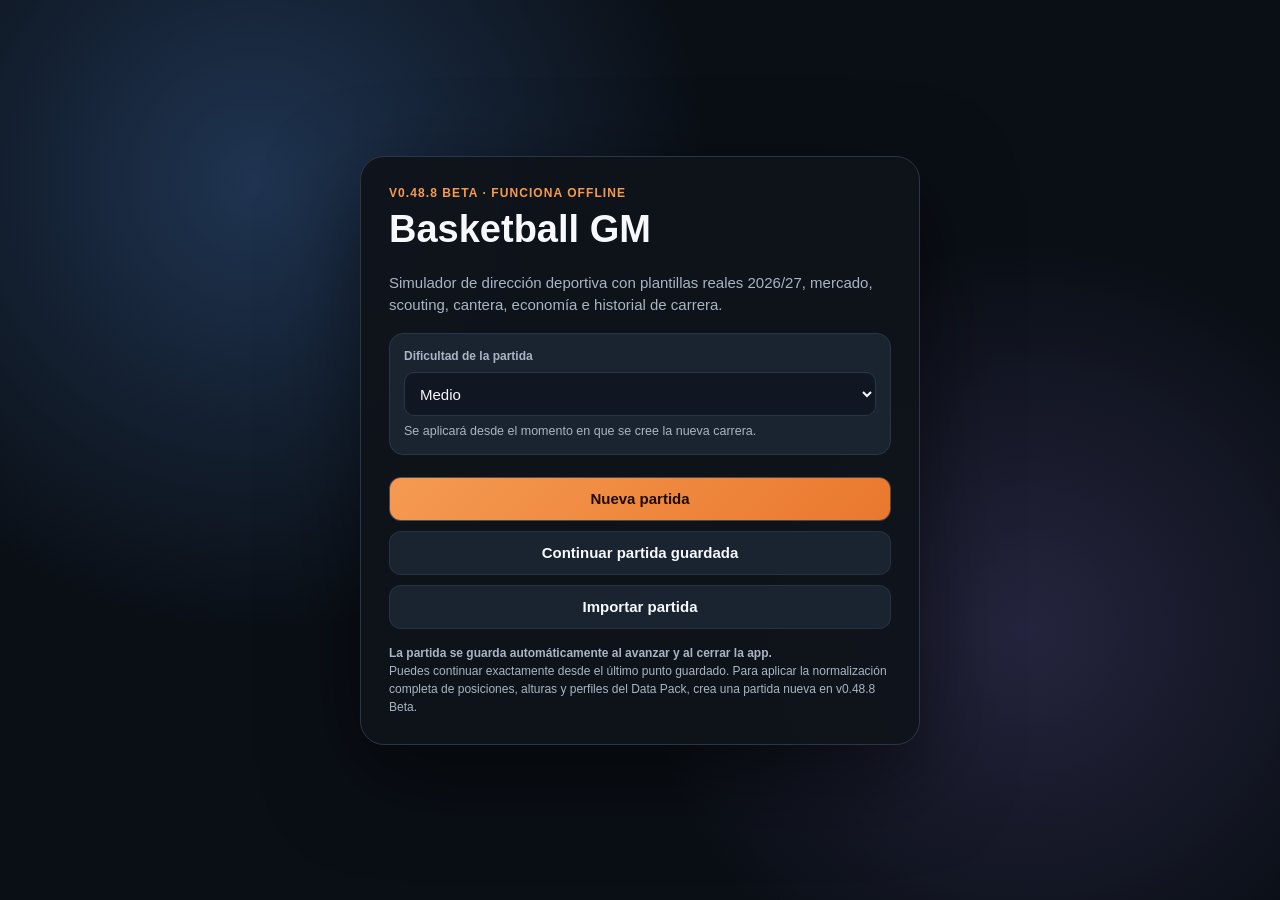
==== commit 7b08d949: "Complete decisive match decisions in v0.48.8" ====
--- a/index.html
+++ b/index.html
@@ -6,7 +6,7 @@
   <meta name="theme-color" content="#10141c" />
   <title>Basketball Manager</title>
   <script src="js/version.js"></script>
-  <link rel="manifest" href="manifest.webmanifest?v=v0487" />
+  <link rel="manifest" href="manifest.webmanifest?v=v0488" />
   <link rel="apple-touch-icon" sizes="192x192" href="icons/app-icon-192.png?v=v038" />
   <link rel="icon" type="image/png" sizes="192x192" href="icons/app-icon-192.png?v=v038" />
   <meta name="apple-mobile-web-app-capable" content="yes" />
@@ -23,8 +23,8 @@
   <link rel="stylesheet" href="css/ui-v045.css?v=v045" />
   <link rel="stylesheet" href="css/ui-v046.css?v=v047" />
   <link rel="stylesheet" href="css/ui-v047.css?v=v048" />
-  <link rel="stylesheet" href="css/ui-v048.css?v=v0487" />
-  <link rel="stylesheet" href="css/ui-v049.css?v=v0487" />
+  <link rel="stylesheet" href="css/ui-v048.css?v=v0488" />
+  <link rel="stylesheet" href="css/ui-v049.css?v=v0488" />
 </head>
 <body>
   <div id="app"></div>
@@ -60,7 +60,7 @@
   <script src="js/real-rosters-manual-merge.js?v=20260903u"></script>
   <script src="js/data-pack-real-2026-27.js?v=20260903u"></script>
   <script src="js/real-ratings-review-acb-euroleague-2026-27.js?v=20260903a"></script>
-  <script src="js/app.js?v=v0487"></script>
+  <script src="js/app.js?v=v0488"></script>
   <script src="js/v022.js"></script>
   <script src="js/v024.js"></script>
   <script src="js/v025.js?v=20260902a"></script>
@@ -70,7 +70,7 @@
   <script>
     window.addEventListener('load', () => {
       if (!('serviceWorker' in navigator)) return;
-      setTimeout(() => navigator.serviceWorker.register('./sw.js?v=v0487', { updateViaCache: 'none' })
+      setTimeout(() => navigator.serviceWorker.register('./sw.js?v=v0488', { updateViaCache: 'none' })
         .catch(err => console.warn('SW update:', err)), 0);
     });
   </script>
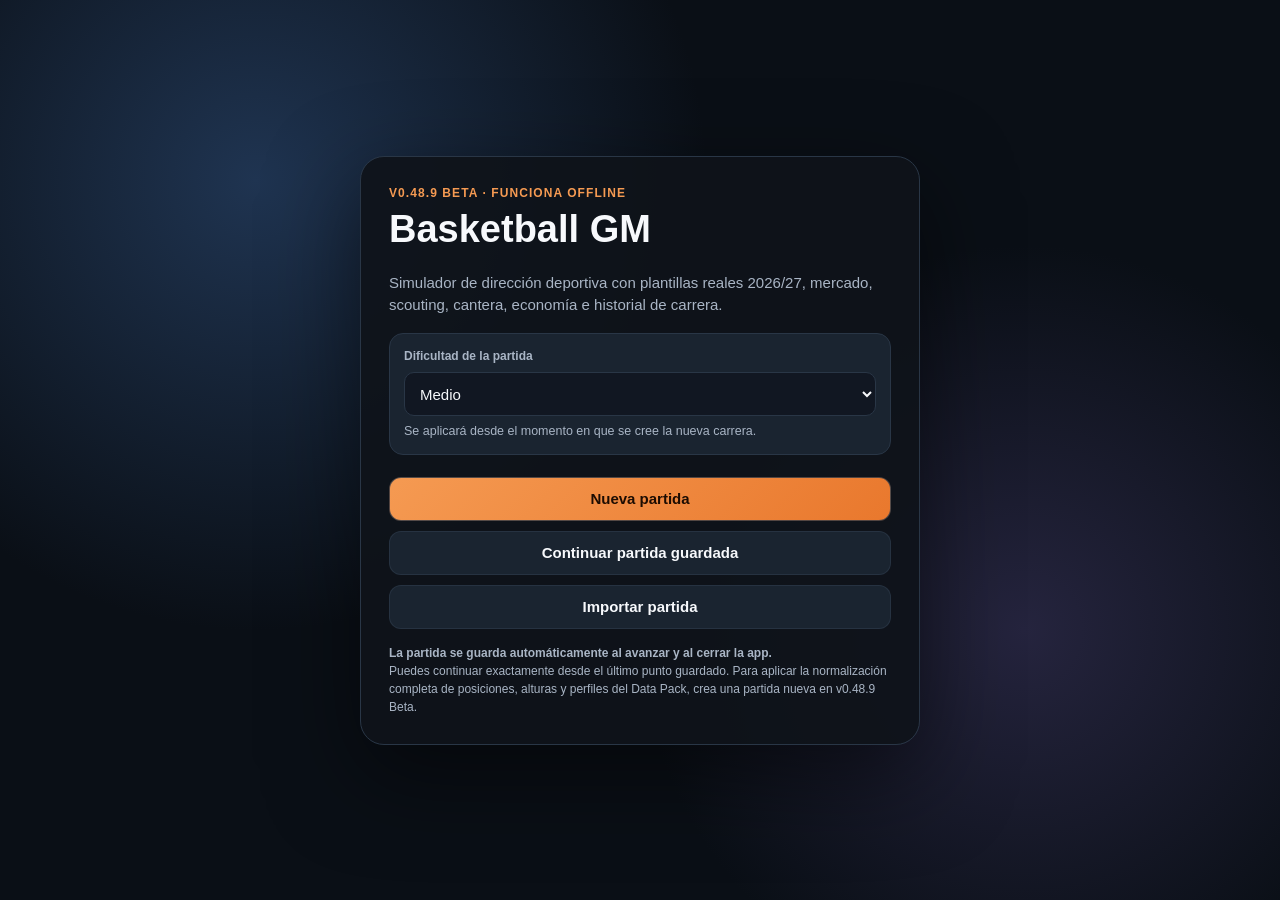
==== commit 8274aca4: "Unblock saved matches and refresh PWA cache v0.48.9" ====
--- a/index.html
+++ b/index.html
@@ -6,7 +6,7 @@
   <meta name="theme-color" content="#10141c" />
   <title>Basketball Manager</title>
   <script src="js/version.js"></script>
-  <link rel="manifest" href="manifest.webmanifest?v=v0488" />
+  <link rel="manifest" href="manifest.webmanifest?v=v0489" />
   <link rel="apple-touch-icon" sizes="192x192" href="icons/app-icon-192.png?v=v038" />
   <link rel="icon" type="image/png" sizes="192x192" href="icons/app-icon-192.png?v=v038" />
   <meta name="apple-mobile-web-app-capable" content="yes" />
@@ -23,8 +23,8 @@
   <link rel="stylesheet" href="css/ui-v045.css?v=v045" />
   <link rel="stylesheet" href="css/ui-v046.css?v=v047" />
   <link rel="stylesheet" href="css/ui-v047.css?v=v048" />
-  <link rel="stylesheet" href="css/ui-v048.css?v=v0488" />
-  <link rel="stylesheet" href="css/ui-v049.css?v=v0488" />
+  <link rel="stylesheet" href="css/ui-v048.css?v=v0489" />
+  <link rel="stylesheet" href="css/ui-v049.css?v=v0489" />
 </head>
 <body>
   <div id="app"></div>
@@ -60,17 +60,24 @@
   <script src="js/real-rosters-manual-merge.js?v=20260903u"></script>
   <script src="js/data-pack-real-2026-27.js?v=20260903u"></script>
   <script src="js/real-ratings-review-acb-euroleague-2026-27.js?v=20260903a"></script>
-  <script src="js/app.js?v=v0488"></script>
+  <script src="js/app.js?v=v0489"></script>
   <script src="js/v022.js"></script>
   <script src="js/v024.js"></script>
   <script src="js/v025.js?v=20260902a"></script>
   <script src="js/v026.js?v=20260902a"></script>
   <script src="js/v027.js?v=20260903c"></script>
-  <script src="js/pwa.js"></script>
+  <script src="js/pwa.js?v=v0489"></script>
   <script>
     window.addEventListener('load', () => {
       if (!('serviceWorker' in navigator)) return;
-      setTimeout(() => navigator.serviceWorker.register('./sw.js?v=v0488', { updateViaCache: 'none' })
+      let reloading = false;
+      navigator.serviceWorker.addEventListener('controllerchange', () => {
+        if (reloading) return;
+        reloading = true;
+        location.reload();
+      });
+      setTimeout(() => navigator.serviceWorker.register('./sw.js?v=v0489', { updateViaCache: 'none' })
+        .then(registration => registration.update())
         .catch(err => console.warn('SW update:', err)), 0);
     });
   </script>
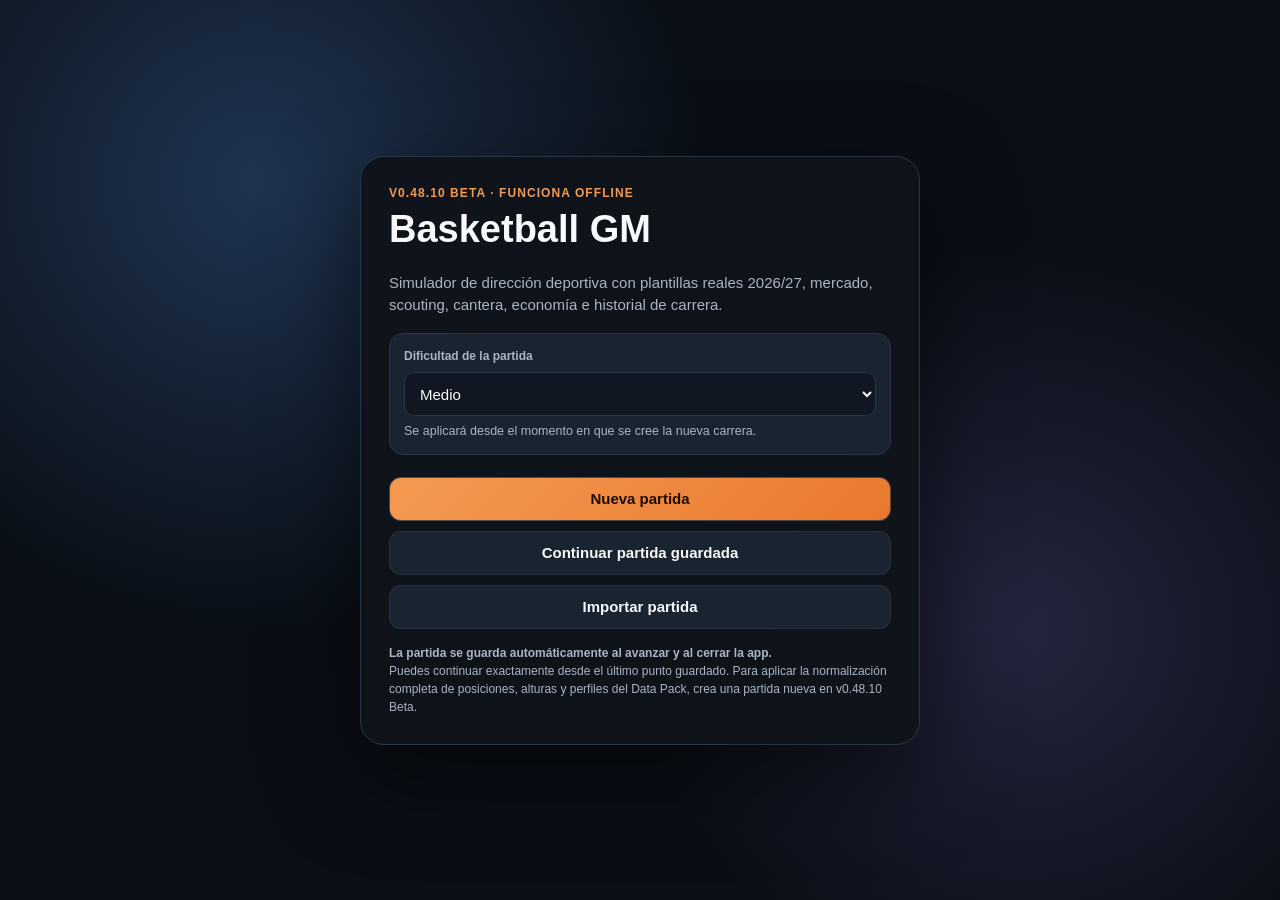
==== commit ae35e453: "Show compact decisions only in close important games v0.48.10" ====
--- a/index.html
+++ b/index.html
@@ -6,7 +6,7 @@
   <meta name="theme-color" content="#10141c" />
   <title>Basketball Manager</title>
   <script src="js/version.js"></script>
-  <link rel="manifest" href="manifest.webmanifest?v=v0489" />
+  <link rel="manifest" href="manifest.webmanifest?v=v04810" />
   <link rel="apple-touch-icon" sizes="192x192" href="icons/app-icon-192.png?v=v038" />
   <link rel="icon" type="image/png" sizes="192x192" href="icons/app-icon-192.png?v=v038" />
   <meta name="apple-mobile-web-app-capable" content="yes" />
@@ -23,8 +23,8 @@
   <link rel="stylesheet" href="css/ui-v045.css?v=v045" />
   <link rel="stylesheet" href="css/ui-v046.css?v=v047" />
   <link rel="stylesheet" href="css/ui-v047.css?v=v048" />
-  <link rel="stylesheet" href="css/ui-v048.css?v=v0489" />
-  <link rel="stylesheet" href="css/ui-v049.css?v=v0489" />
+  <link rel="stylesheet" href="css/ui-v048.css?v=v04810" />
+  <link rel="stylesheet" href="css/ui-v049.css?v=v04810" />
 </head>
 <body>
   <div id="app"></div>
@@ -60,13 +60,13 @@
   <script src="js/real-rosters-manual-merge.js?v=20260903u"></script>
   <script src="js/data-pack-real-2026-27.js?v=20260903u"></script>
   <script src="js/real-ratings-review-acb-euroleague-2026-27.js?v=20260903a"></script>
-  <script src="js/app.js?v=v0489"></script>
+  <script src="js/app.js?v=v04810"></script>
   <script src="js/v022.js"></script>
   <script src="js/v024.js"></script>
   <script src="js/v025.js?v=20260902a"></script>
   <script src="js/v026.js?v=20260902a"></script>
   <script src="js/v027.js?v=20260903c"></script>
-  <script src="js/pwa.js?v=v0489"></script>
+  <script src="js/pwa.js?v=v04810"></script>
   <script>
     window.addEventListener('load', () => {
       if (!('serviceWorker' in navigator)) return;
@@ -76,7 +76,7 @@
         reloading = true;
         location.reload();
       });
-      setTimeout(() => navigator.serviceWorker.register('./sw.js?v=v0489', { updateViaCache: 'none' })
+      setTimeout(() => navigator.serviceWorker.register('./sw.js?v=v04810', { updateViaCache: 'none' })
         .then(registration => registration.update())
         .catch(err => console.warn('SW update:', err)), 0);
     });
--- a/css/ui-v049.css
+++ b/css/ui-v049.css
@@ -6,9 +6,9 @@
 
 .decision-live-panel{display:flex;align-items:center;justify-content:space-between;gap:12px;padding:12px 14px;margin:14px 0;border:1px solid color-mix(in srgb,var(--accent) 35%,transparent);border-radius:12px;background:color-mix(in srgb,var(--accent) 10%,transparent)}.decision-live-panel b{font-size:1.05rem}.decision-live-panel span{font-weight:700;color:var(--accent)}.decision-result-score{display:flex;align-items:center;justify-content:center;gap:14px;padding:18px 10px;font-size:1.05rem}.decision-result-score strong{font-size:1.8rem}.decision-result-card{padding:14px;border-radius:12px;background:var(--panel-2,#151c27)}
 @media(max-width:560px){.decision-live-panel{align-items:flex-start;flex-direction:column}.decision-result-score{gap:8px;font-size:.95rem}.decision-result-score strong{font-size:1.5rem}}
-.v48-match-decision .modal-head>div>span{white-space:nowrap}.decision-live-panel small{display:block;font-size:.72rem;text-transform:uppercase;letter-spacing:.06em;color:var(--muted,#8d99a8);margin-bottom:4px}.decision-live-panel>div{display:flex;flex-direction:column;gap:2px}.decision-live-panel strong{font-size:1.25rem;color:var(--accent)}
-@media(max-width:560px){.v48-match-decision .modal-head>div{align-items:flex-start;flex-direction:column}.v48-match-decision .modal-head>div>span{font-size:.72rem}.decision-live-panel{width:100%}}
+.modal:has(.v48-match-decision){width:min(620px,100%);overflow-x:hidden}.v48-match-decision{width:100%;max-width:620px;overflow:hidden}.v48-decision-heading{display:flex;align-items:flex-start;justify-content:space-between;gap:12px}.v48-decision-heading>div{min-width:0}.v48-decision-heading h2{margin:5px 0 0;line-height:1.15}.v48-decision-heading>span{flex:0 0 auto;white-space:nowrap}.decision-live-panel small{display:block;font-size:.72rem;text-transform:uppercase;letter-spacing:.06em;color:var(--muted,#8d99a8);margin-bottom:4px}.decision-live-panel>div{display:flex;flex-direction:column;gap:2px;min-width:0}.decision-live-panel strong{font-size:1.25rem;color:var(--accent)}.decision-random-note{margin:10px 0 0;color:var(--muted);font-size:.72rem;line-height:1.35}
+@media(max-width:560px){.v48-match-decision{max-width:none}.v48-decision-heading{gap:8px}.v48-decision-heading h2{font-size:1.3rem}.v48-decision-heading>span{font-size:.68rem;padding:5px 7px}.decision-live-panel{display:grid;grid-template-columns:minmax(0,1fr) auto;align-items:center;width:100%;margin:10px 0;padding:10px 11px}.decision-live-panel b{font-size:.96rem;white-space:nowrap}.decision-live-panel strong{font-size:1.1rem}.decision-situation-text{margin:8px 0 10px;font-size:.84rem;line-height:1.35}.v48-decision-choices{gap:7px}.v48-decision-choice{gap:2px;padding:9px 11px;border-radius:11px}.v48-decision-choice b{font-size:.91rem;line-height:1.2}.v48-decision-choice span{font-size:.7rem;line-height:1.3}.decision-random-note{margin-top:7px}.modal:has(.v48-match-decision){overflow-x:hidden}}
 /* v0.48.4 - cabecera de Inicio y narrativa de decisiones. */
 .v49-home-top{display:grid;grid-template-columns:minmax(0,1.45fr) minmax(260px,.85fr);gap:12px;margin:-2px 0 18px}.v49-next{position:relative;display:flex;flex-direction:column;align-items:flex-start;justify-content:center;min-height:124px;padding:20px 54px 18px 20px;border:1px solid color-mix(in srgb,var(--accent) 48%,var(--line));border-radius:18px;background:linear-gradient(135deg,color-mix(in srgb,var(--accent) 21%,var(--panel,#121923)),var(--panel,#121923));color:var(--text);text-align:left;cursor:pointer;box-shadow:0 10px 24px rgba(0,0,0,.12)}.v49-next .eyebrow{margin-bottom:8px;color:var(--accent)}.v49-next b{font-size:1.25rem}.v49-next small{margin-top:5px;color:var(--muted,#9aa6b6);font-size:.9rem}.v49-next strong{position:absolute;right:20px;top:50%;font-size:1.6rem;color:var(--accent);transform:translateY(-50%)}.v49-next.urgent{border-color:color-mix(in srgb,var(--warning,#f59e0b) 65%,var(--line));background:linear-gradient(135deg,color-mix(in srgb,var(--warning,#f59e0b) 18%,var(--panel,#121923)),var(--panel,#121923))}.v49-top-metrics{display:grid;grid-template-columns:1fr 1fr;gap:12px}.v49-metric{display:flex;min-height:124px;flex-direction:column;justify-content:center;padding:16px;border:1px solid var(--line,#293447);border-radius:18px;background:var(--panel,#121923)}.v49-metric span{font-size:.72rem;letter-spacing:.08em;color:var(--muted,#9aa6b6)}.v49-metric b{margin-top:10px;font-size:1.18rem}.v49-metric small{margin-top:5px;color:var(--muted,#9aa6b6)}.v49-next:focus-visible{outline:3px solid color-mix(in srgb,var(--accent) 55%,transparent);outline-offset:3px}@media(max-width:760px){.v49-home-top{grid-template-columns:1fr;margin-bottom:16px}.v49-next{min-height:112px}.v49-top-metrics{gap:8px}.v49-metric{min-height:92px;padding:13px;border-radius:14px}.v49-metric b{margin-top:7px;font-size:1rem}.v49-metric span{font-size:.65rem}.v49-metric small{font-size:.8rem}}
 /* v0.48.5 - cabecera de Inicio simplificada. */
-.v49-home-metrics-only{display:block;margin:-2px 0 18px}.v49-home-metrics-only .v49-top-metrics{grid-template-columns:repeat(2,minmax(0,1fr))}.v49-home-metrics-only .v49-metric{min-height:88px;padding:14px;border-radius:16px}.v49-home-metrics-only .v49-metric b{margin-top:6px}.v49-home-metrics-only .v49-metric small{margin-top:3px}@media(max-width:560px){.v49-home-metrics-only .v49-top-metrics{gap:8px}.v49-home-metrics-only .v49-metric{min-height:82px;padding:12px}.v49-home-metrics-only .v49-metric span{font-size:.63rem}.v49-home-metrics-only .v49-metric b{font-size:1rem}}+.v49-home-metrics-only{display:block;margin:-2px 0 18px}.v49-home-metrics-only .v49-top-metrics{grid-template-columns:repeat(2,minmax(0,1fr))}.v49-home-metrics-only .v49-metric{min-height:88px;padding:14px;border-radius:16px}.v49-home-metrics-only .v49-metric b{margin-top:6px}.v49-home-metrics-only .v49-metric small{margin-top:3px}@media(max-width:560px){.v49-home-metrics-only .v49-top-metrics{gap:8px}.v49-home-metrics-only .v49-metric{min-height:82px;padding:12px}.v49-home-metrics-only .v49-metric span{font-size:.63rem}.v49-home-metrics-only .v49-metric b{font-size:1rem}}
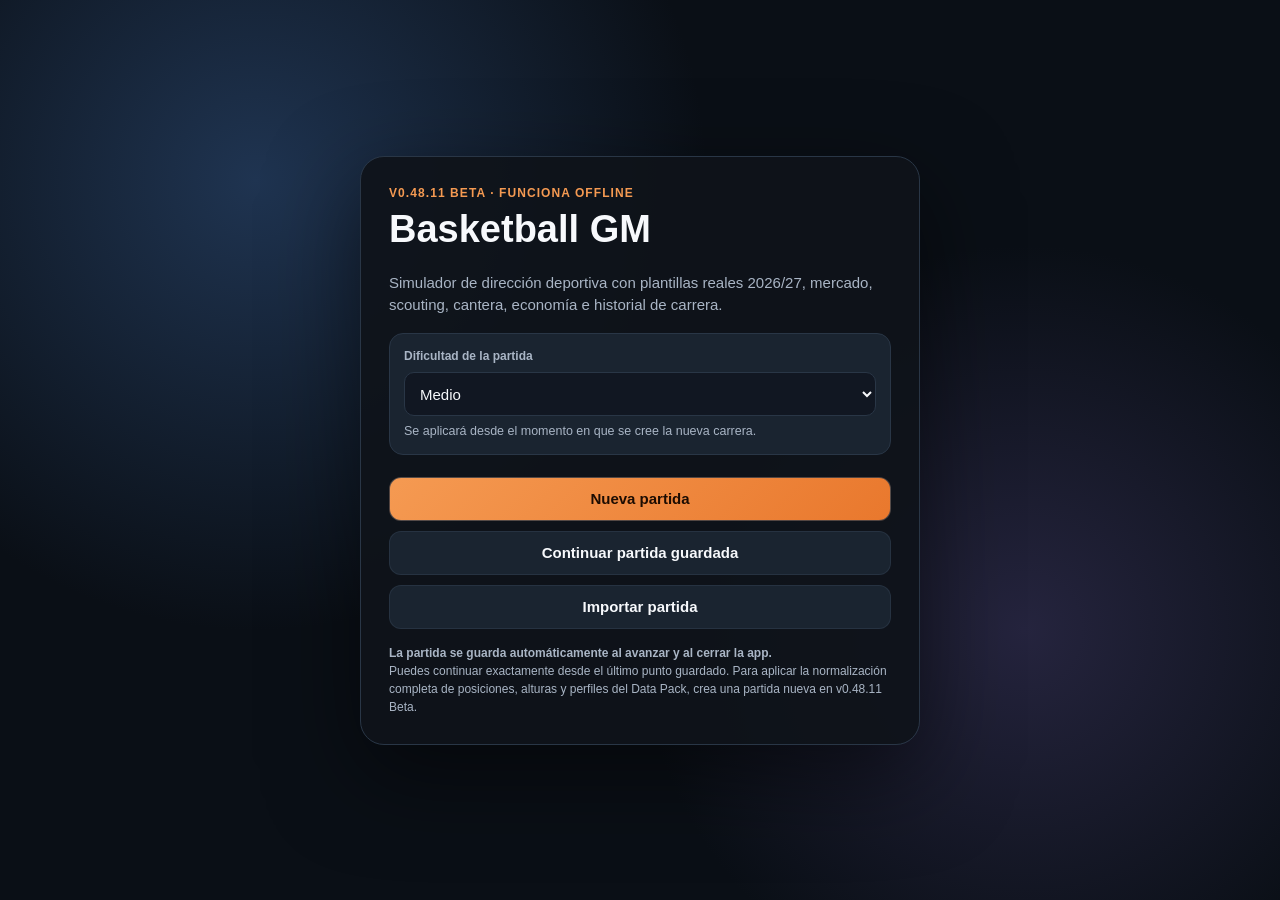
==== commit 7b51d1ad: "Make season pressure narrative context aware v0.48.12" ====
--- a/index.html
+++ b/index.html
@@ -6,7 +6,7 @@
   <meta name="theme-color" content="#10141c" />
   <title>Basketball Manager</title>
   <script src="js/version.js"></script>
-  <link rel="manifest" href="manifest.webmanifest?v=v04810" />
+  <link rel="manifest" href="manifest.webmanifest?v=v04812" />
   <link rel="apple-touch-icon" sizes="192x192" href="icons/app-icon-192.png?v=v038" />
   <link rel="icon" type="image/png" sizes="192x192" href="icons/app-icon-192.png?v=v038" />
   <meta name="apple-mobile-web-app-capable" content="yes" />
@@ -23,8 +23,8 @@
   <link rel="stylesheet" href="css/ui-v045.css?v=v045" />
   <link rel="stylesheet" href="css/ui-v046.css?v=v047" />
   <link rel="stylesheet" href="css/ui-v047.css?v=v048" />
-  <link rel="stylesheet" href="css/ui-v048.css?v=v04810" />
-  <link rel="stylesheet" href="css/ui-v049.css?v=v04810" />
+  <link rel="stylesheet" href="css/ui-v048.css?v=v04812" />
+  <link rel="stylesheet" href="css/ui-v049.css?v=v04812" />
 </head>
 <body>
   <div id="app"></div>
@@ -60,13 +60,13 @@
   <script src="js/real-rosters-manual-merge.js?v=20260903u"></script>
   <script src="js/data-pack-real-2026-27.js?v=20260903u"></script>
   <script src="js/real-ratings-review-acb-euroleague-2026-27.js?v=20260903a"></script>
-  <script src="js/app.js?v=v04810"></script>
+  <script src="js/app.js?v=v04812"></script>
   <script src="js/v022.js"></script>
   <script src="js/v024.js"></script>
   <script src="js/v025.js?v=20260902a"></script>
   <script src="js/v026.js?v=20260902a"></script>
   <script src="js/v027.js?v=20260903c"></script>
-  <script src="js/pwa.js?v=v04810"></script>
+  <script src="js/pwa.js?v=v04812"></script>
   <script>
     window.addEventListener('load', () => {
       if (!('serviceWorker' in navigator)) return;
@@ -76,7 +76,7 @@
         reloading = true;
         location.reload();
       });
-      setTimeout(() => navigator.serviceWorker.register('./sw.js?v=v04810', { updateViaCache: 'none' })
+      setTimeout(() => navigator.serviceWorker.register('./sw.js?v=v04812', { updateViaCache: 'none' })
         .then(registration => registration.update())
         .catch(err => console.warn('SW update:', err)), 0);
     });
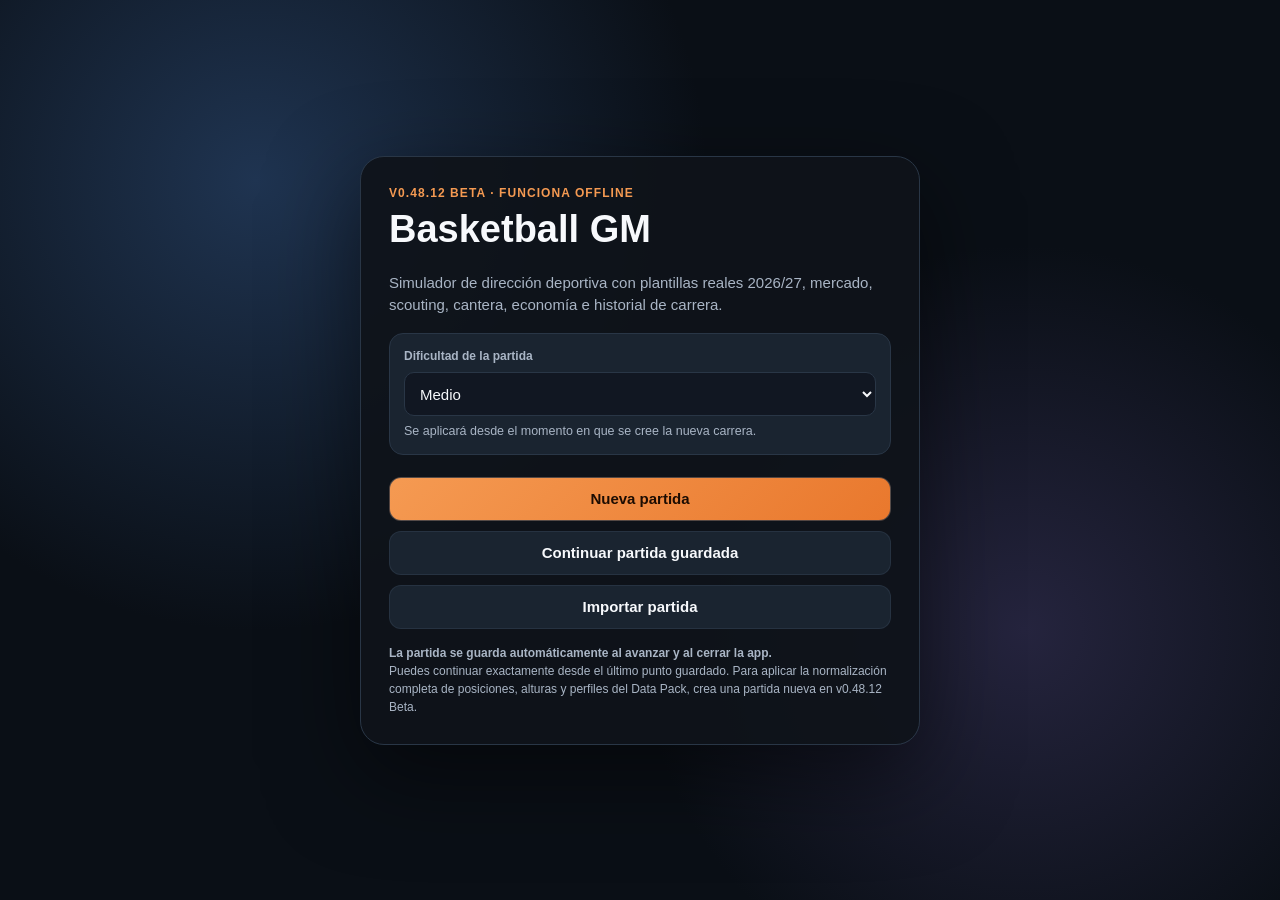
==== commit 8901c5c9: "Publish varied career simulations v0.48.14" ====
--- a/index.html
+++ b/index.html
@@ -6,7 +6,7 @@
   <meta name="theme-color" content="#10141c" />
   <title>Basketball Manager</title>
   <script src="js/version.js"></script>
-  <link rel="manifest" href="manifest.webmanifest?v=v04812" />
+  <link rel="manifest" href="manifest.webmanifest?v=v04813" />
   <link rel="apple-touch-icon" sizes="192x192" href="icons/app-icon-192.png?v=v038" />
   <link rel="icon" type="image/png" sizes="192x192" href="icons/app-icon-192.png?v=v038" />
   <meta name="apple-mobile-web-app-capable" content="yes" />
@@ -23,8 +23,8 @@
   <link rel="stylesheet" href="css/ui-v045.css?v=v045" />
   <link rel="stylesheet" href="css/ui-v046.css?v=v047" />
   <link rel="stylesheet" href="css/ui-v047.css?v=v048" />
-  <link rel="stylesheet" href="css/ui-v048.css?v=v04812" />
-  <link rel="stylesheet" href="css/ui-v049.css?v=v04812" />
+  <link rel="stylesheet" href="css/ui-v048.css?v=v04814" />
+  <link rel="stylesheet" href="css/ui-v049.css?v=v04814" />
 </head>
 <body>
   <div id="app"></div>
@@ -60,13 +60,13 @@
   <script src="js/real-rosters-manual-merge.js?v=20260903u"></script>
   <script src="js/data-pack-real-2026-27.js?v=20260903u"></script>
   <script src="js/real-ratings-review-acb-euroleague-2026-27.js?v=20260903a"></script>
-  <script src="js/app.js?v=v04812"></script>
+  <script src="js/app.js?v=v04814"></script>
   <script src="js/v022.js"></script>
   <script src="js/v024.js"></script>
   <script src="js/v025.js?v=20260902a"></script>
   <script src="js/v026.js?v=20260902a"></script>
   <script src="js/v027.js?v=20260903c"></script>
-  <script src="js/pwa.js?v=v04812"></script>
+  <script src="js/pwa.js?v=v04814"></script>
   <script>
     window.addEventListener('load', () => {
       if (!('serviceWorker' in navigator)) return;
@@ -76,7 +76,7 @@
         reloading = true;
         location.reload();
       });
-      setTimeout(() => navigator.serviceWorker.register('./sw.js?v=v04812', { updateViaCache: 'none' })
+      setTimeout(() => navigator.serviceWorker.register('./sw.js?v=v04814', { updateViaCache: 'none' })
         .then(registration => registration.update())
         .catch(err => console.warn('SW update:', err)), 0);
     });
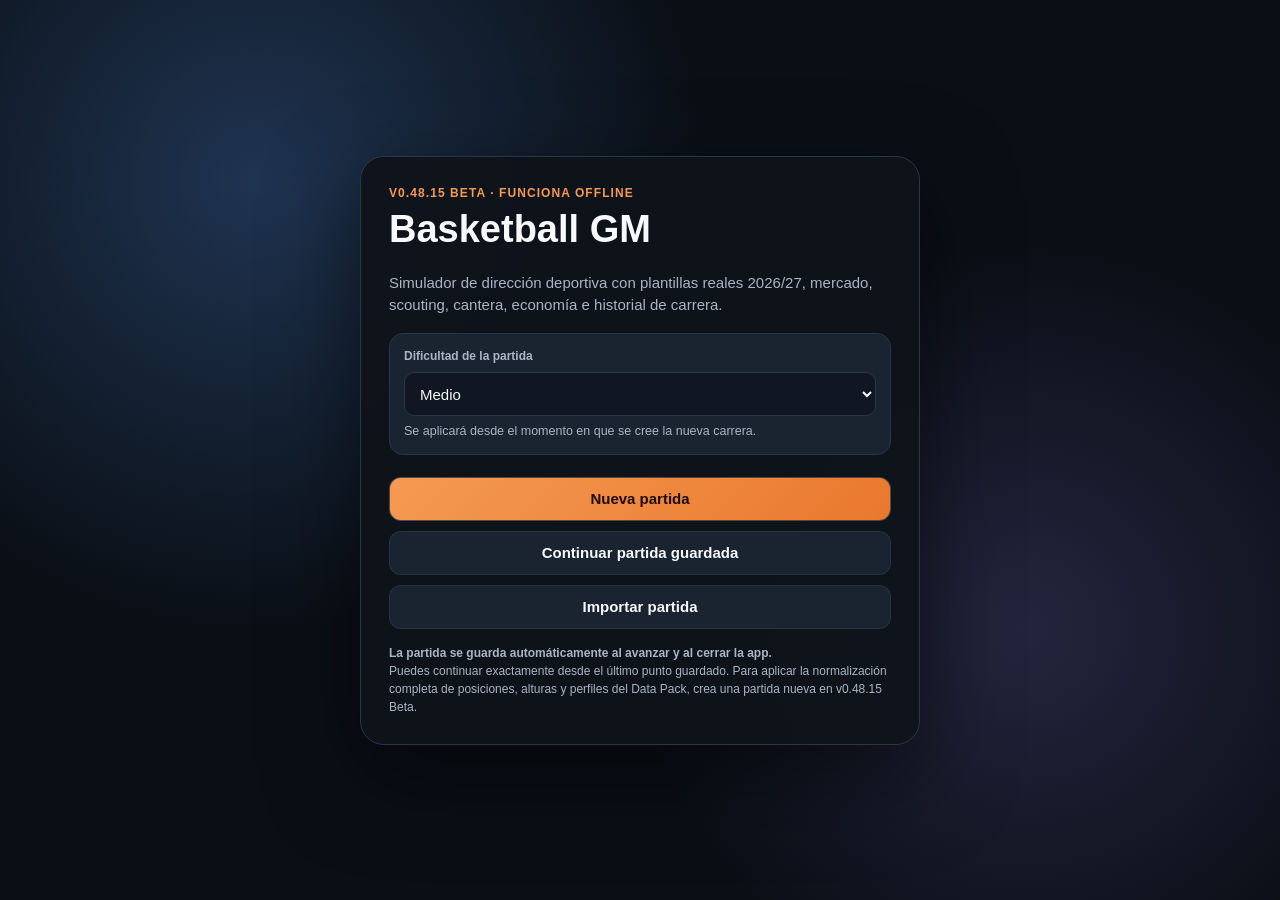
==== commit b99c0514: "Add season commitments and transfer counteroffers v0.48.15" ====
--- a/index.html
+++ b/index.html
@@ -23,8 +23,8 @@
   <link rel="stylesheet" href="css/ui-v045.css?v=v045" />
   <link rel="stylesheet" href="css/ui-v046.css?v=v047" />
   <link rel="stylesheet" href="css/ui-v047.css?v=v048" />
-  <link rel="stylesheet" href="css/ui-v048.css?v=v04814" />
-  <link rel="stylesheet" href="css/ui-v049.css?v=v04814" />
+  <link rel="stylesheet" href="css/ui-v048.css?v=v04815" />
+  <link rel="stylesheet" href="css/ui-v049.css?v=v04815" />
 </head>
 <body>
   <div id="app"></div>
@@ -60,13 +60,13 @@
   <script src="js/real-rosters-manual-merge.js?v=20260903u"></script>
   <script src="js/data-pack-real-2026-27.js?v=20260903u"></script>
   <script src="js/real-ratings-review-acb-euroleague-2026-27.js?v=20260903a"></script>
-  <script src="js/app.js?v=v04814"></script>
+  <script src="js/app.js?v=v04815"></script>
   <script src="js/v022.js"></script>
   <script src="js/v024.js"></script>
   <script src="js/v025.js?v=20260902a"></script>
   <script src="js/v026.js?v=20260902a"></script>
   <script src="js/v027.js?v=20260903c"></script>
-  <script src="js/pwa.js?v=v04814"></script>
+  <script src="js/pwa.js?v=v04815"></script>
   <script>
     window.addEventListener('load', () => {
       if (!('serviceWorker' in navigator)) return;
@@ -76,7 +76,7 @@
         reloading = true;
         location.reload();
       });
-      setTimeout(() => navigator.serviceWorker.register('./sw.js?v=v04814', { updateViaCache: 'none' })
+      setTimeout(() => navigator.serviceWorker.register('./sw.js?v=v04815', { updateViaCache: 'none' })
         .then(registration => registration.update())
         .catch(err => console.warn('SW update:', err)), 0);
     });
